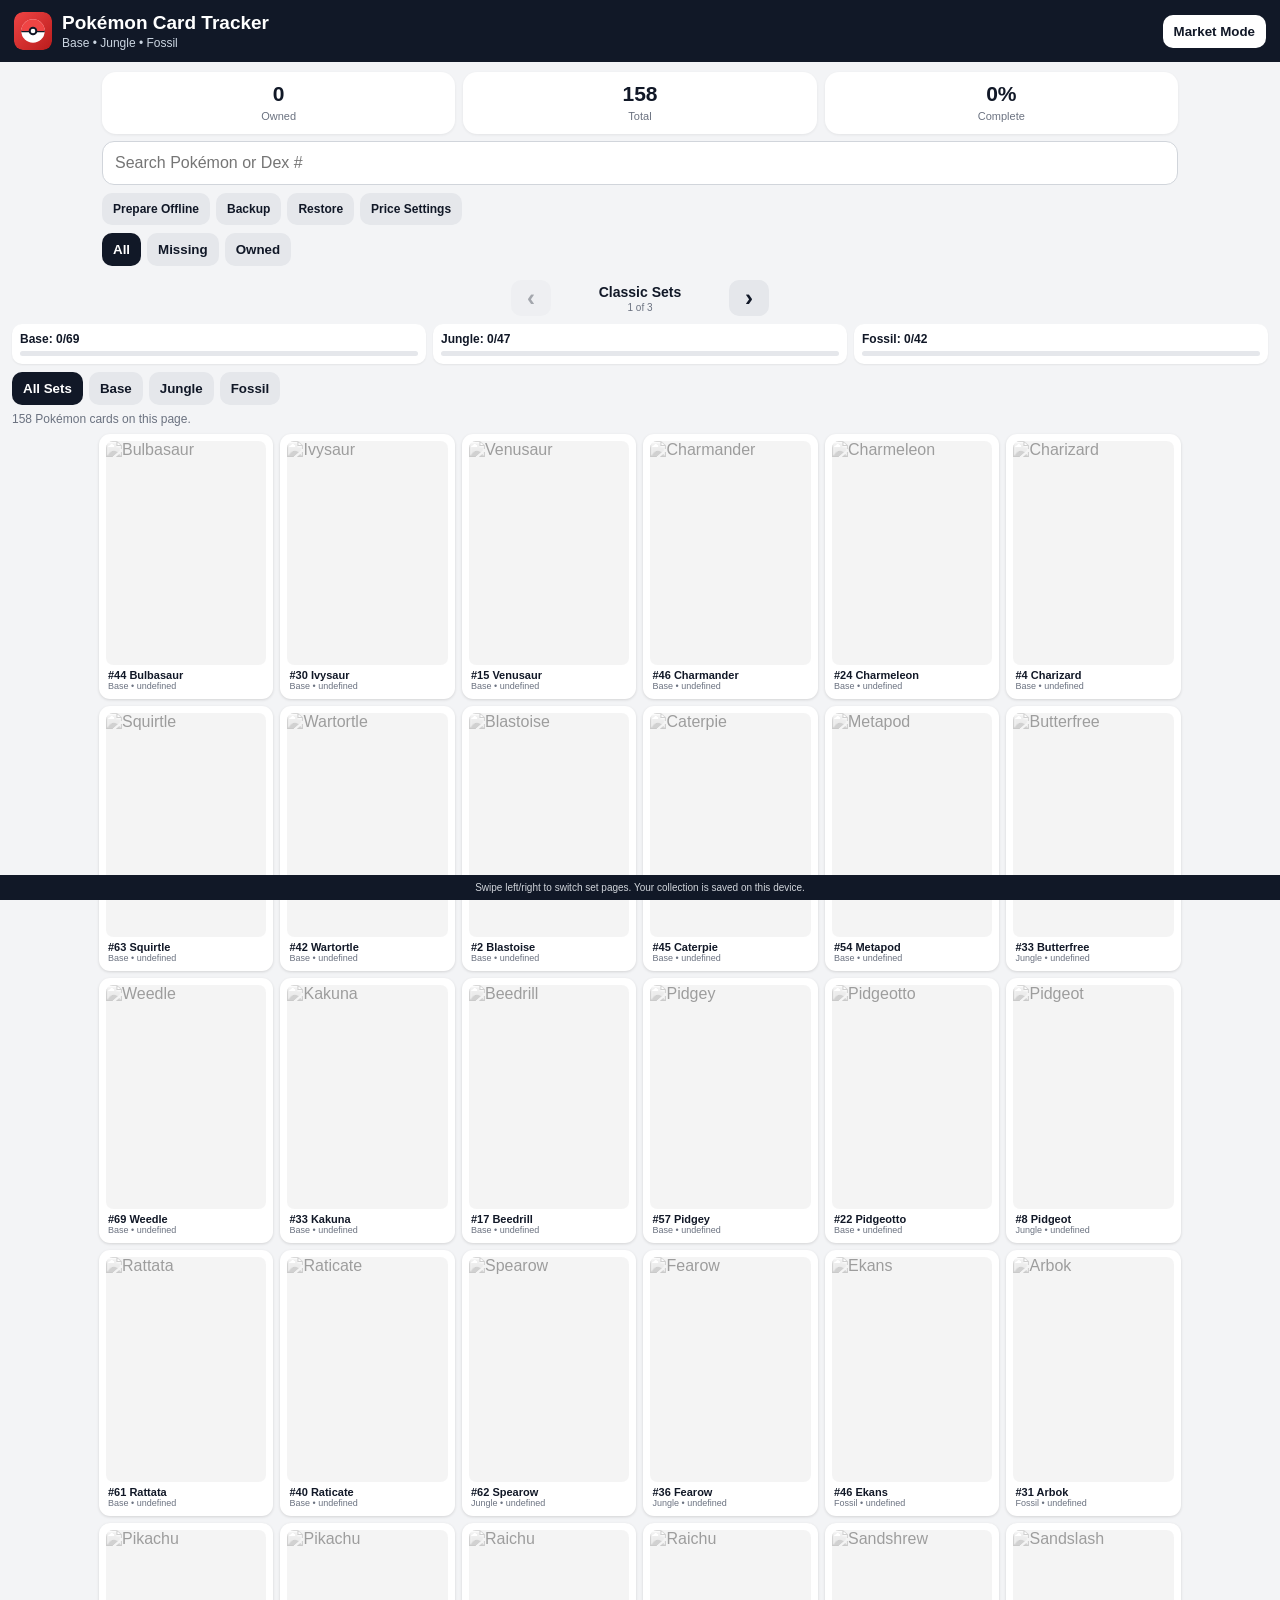
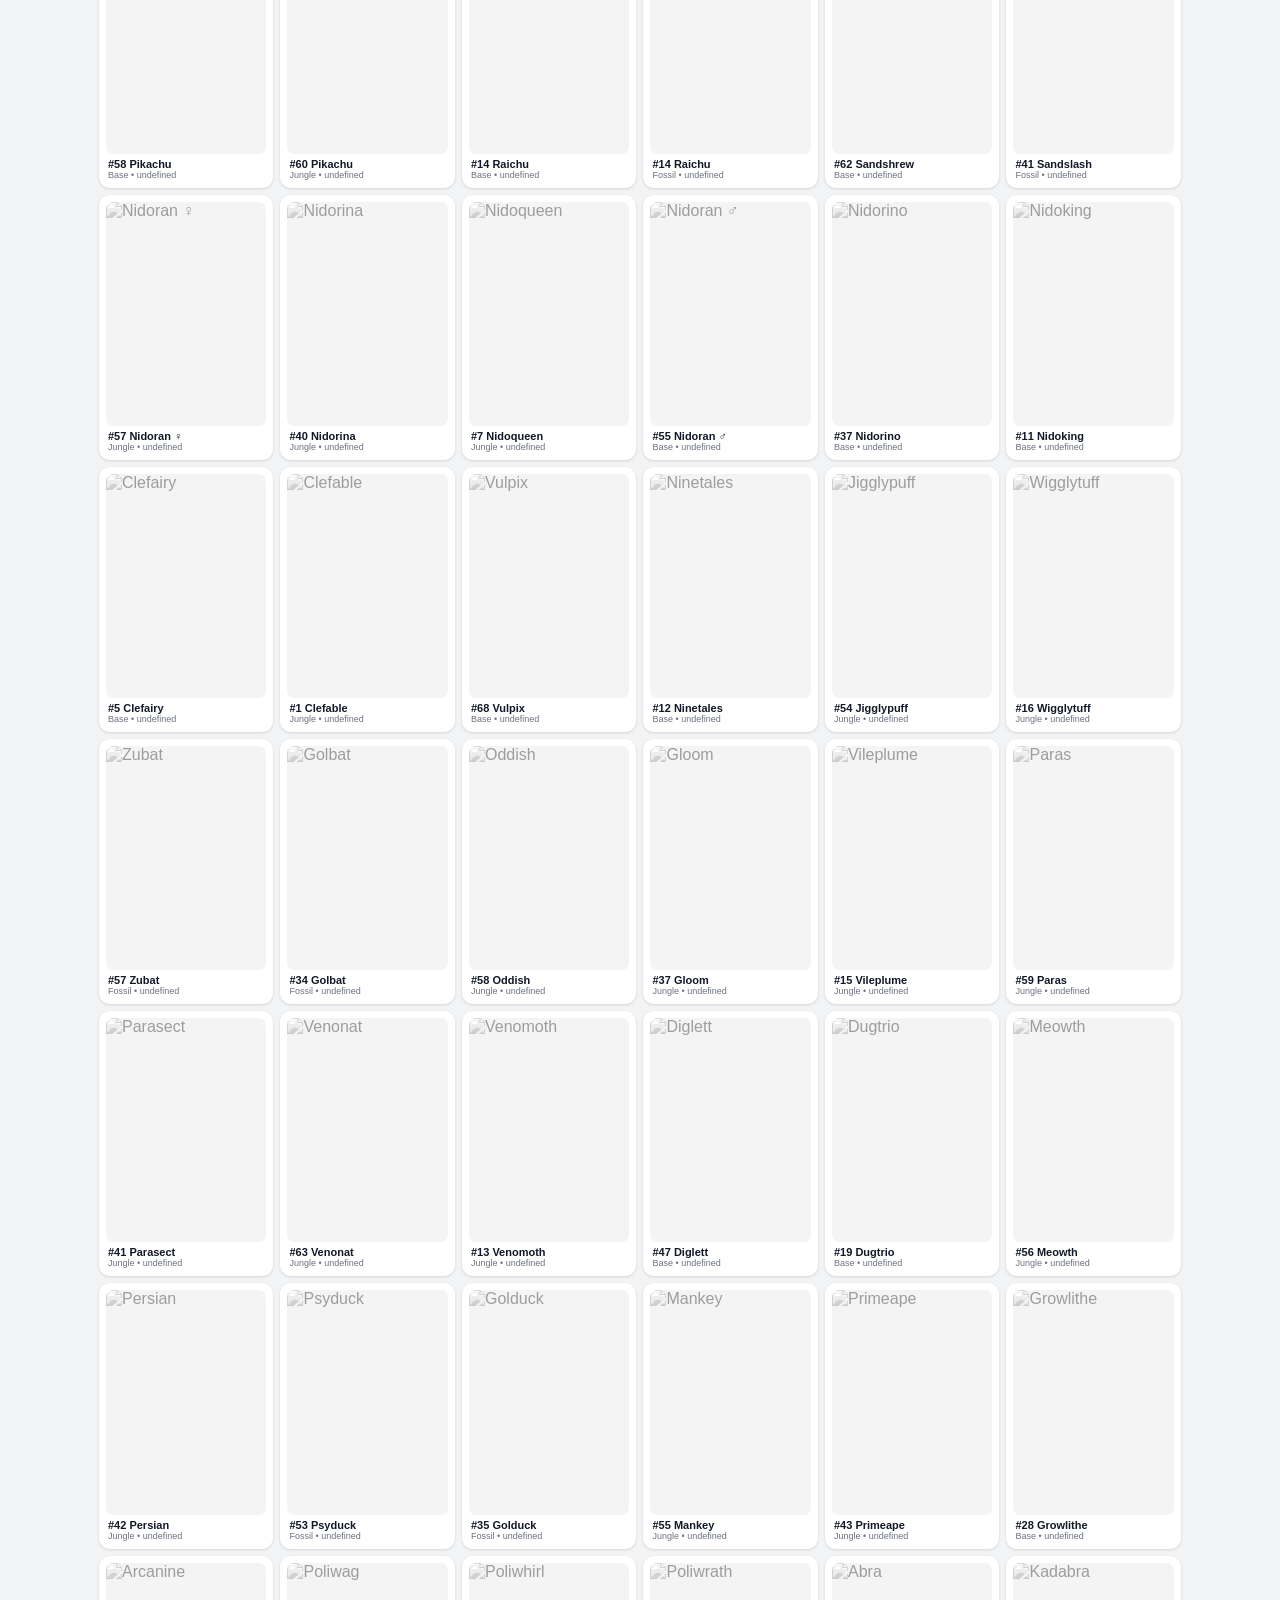
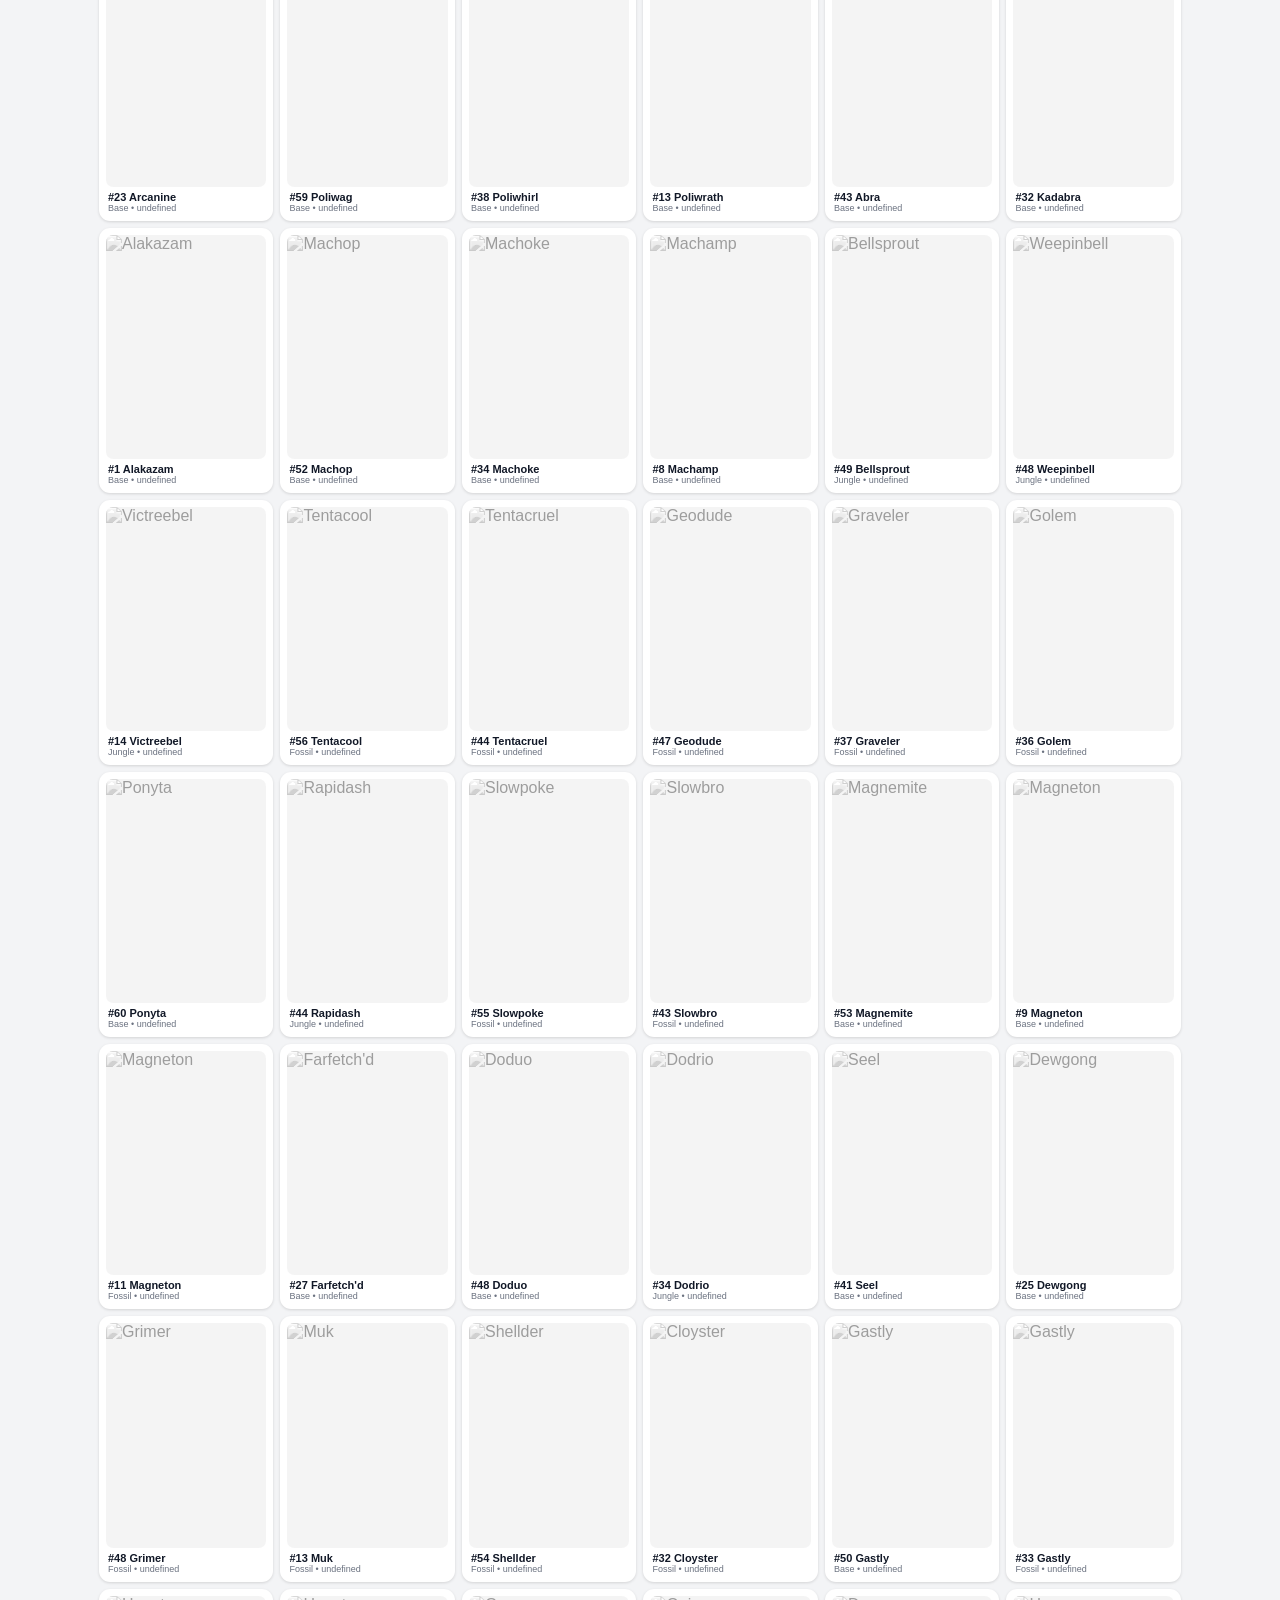
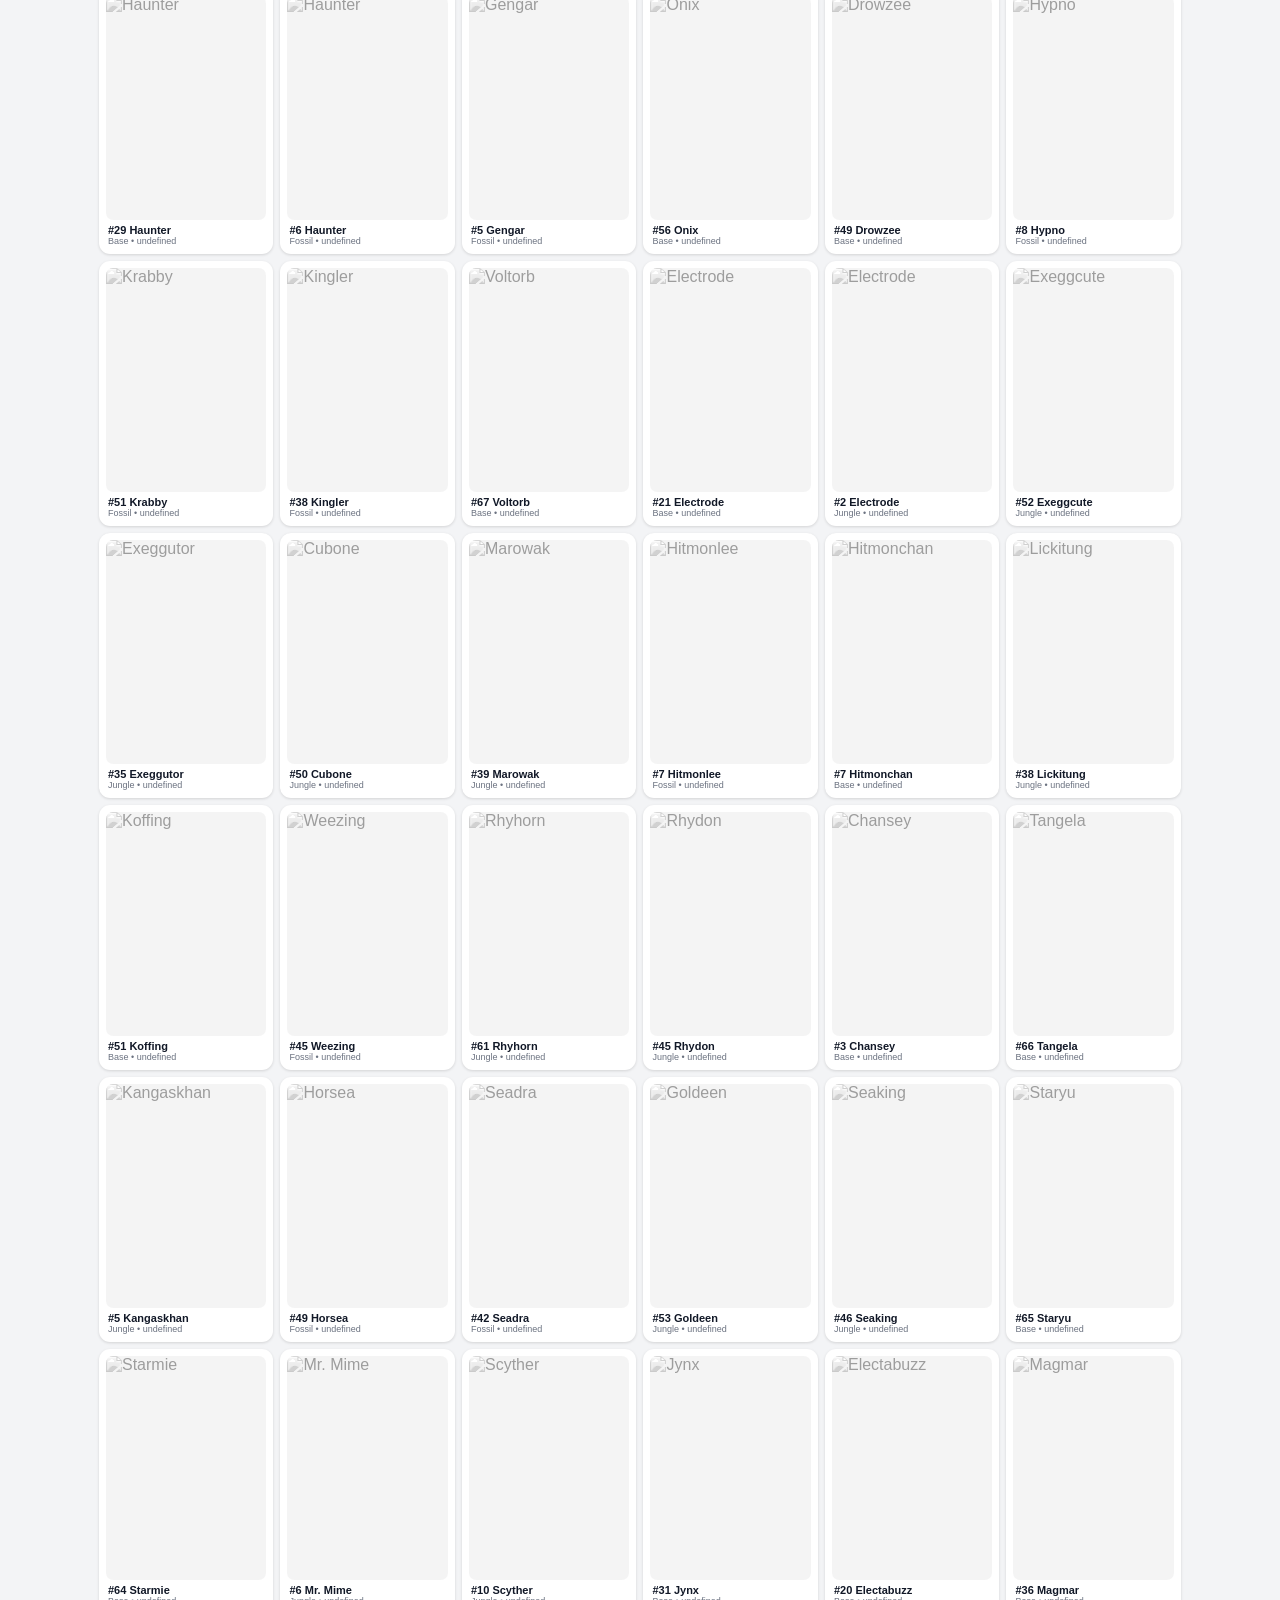
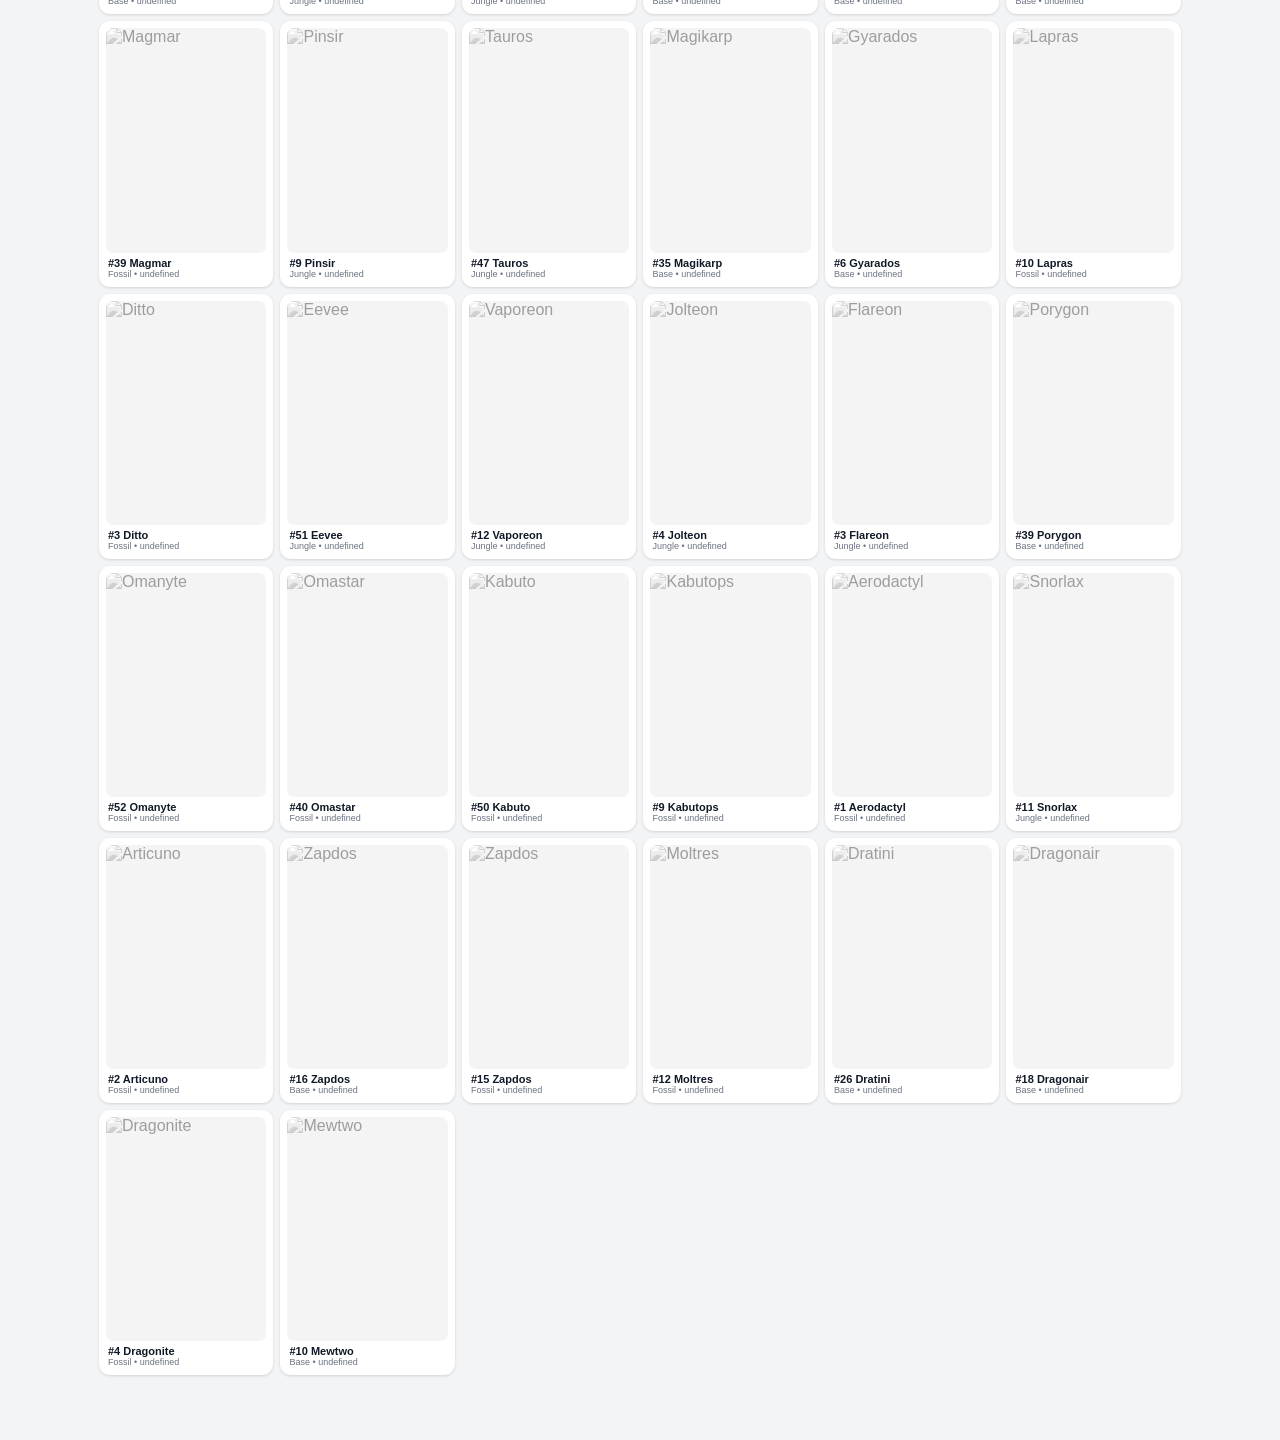
==== index.html @ 1b29c2dc "Update pricing setup UI and app version" ====
<!doctype html><html lang="en"><head><meta charset="utf-8"><meta name="viewport" content="width=device-width,initial-scale=1,viewport-fit=cover"><meta name="theme-color" content="#111827"><meta name="apple-mobile-web-app-capable" content="yes"><meta name="apple-mobile-web-app-status-bar-style" content="black-translucent"><meta name="apple-mobile-web-app-title" content="Pokémon Tracker"><link rel="apple-touch-icon" href="icon.svg"><title>Pokémon Card Tracker</title><link rel="manifest" href="manifest.webmanifest"><link rel="icon" href="icon.svg" type="image/svg+xml"><link rel="stylesheet" href="styles.css"></head><body><header class="topbar"><div class="brand"><img src="icon.svg" alt="" class="app-icon"><div><h1>Pokémon Card Tracker</h1><p id="pageSubtitle">Base • Jungle • Fossil</p></div></div><button id="marketBtn" class="secondary">Market Mode</button></header><main><section class="dashboard"><div class="stat"><strong id="ownedCount">0</strong><span>Owned</span></div><div class="stat"><strong id="totalCount">0</strong><span>Total</span></div><div class="stat"><strong id="percent">0%</strong><span>Complete</span></div></section><section class="controls"><input id="search" type="search" placeholder="Search Pokémon or Dex #" autocomplete="off"><div class="action-row"><button id="offlineBtn" class="secondary">Prepare Offline</button><button id="backupBtn" class="secondary">Backup</button><button id="restoreBtn" class="secondary">Restore</button><button id="priceSettingsBtn" class="secondary">Price Settings</button><input id="restoreInput" type="file" accept="application/json,.json" hidden></div><div class="filters"><button data-filter="all" class="active">All</button><button data-filter="missing">Missing</button><button data-filter="owned">Owned</button></div></section><div class="pager-nav"><button id="prevPage" class="page-arrow" aria-label="Previous page">‹</button><div><strong id="pageTitle">Classic Sets</strong><span id="pageIndicator">1 of 3</span></div><button id="nextPage" class="page-arrow" aria-label="Next page">›</button></div><div id="pagerViewport" class="pager-viewport"><div id="pager" class="pager"><section class="page"><div id="setProgress0" class="set-progress"></div><div id="setTabs0" class="filters set-tabs"></div><div id="status0" class="status">Loading your card catalog…</div><section id="grid0" class="grid"></section></section><section class="page"><div id="setProgress1" class="set-progress"></div><div id="setTabs1" class="filters set-tabs"></div><div id="status1" class="status">Loading your card catalog…</div><section id="grid1" class="grid"></section></section><section class="page"><div id="setProgress2" class="set-progress"></div><div id="setTabs2" class="filters set-tabs"></div><div id="status2" class="status">Loading your card catalog…</div><section id="grid2" class="grid"></section></section></div></div></main>
<div id="cardModal" class="modal" aria-hidden="true">
  <div class="modal-backdrop" data-close-modal></div>
  <section class="modal-panel" role="dialog" aria-modal="true" aria-labelledby="modalTitle">
    <button id="closeModal" class="modal-close" aria-label="Close card details">×</button>
    <div class="modal-card-head">
      <img id="modalImage" src="" alt="">
      <div>
        <div id="modalTitle" class="modal-title"></div>
        <div id="modalMeta" class="modal-meta"></div>
        <button id="modalOwned" class="ownership-btn"></button>
      </div>
    </div>
    <div class="price-box">
      <div class="price-heading"><strong>Market value</strong><span id="priceUpdated"></span></div>
      <div class="price-controls">
        <label>Printing<select id="priceVariant"></select></label>
      </div>
      <div id="priceRows" class="price-rows"><div class="price-loading">Open a card to load current pricing.</div></div>
      <div id="priceSource" class="price-source"></div>
    </div>
    <div class="price-setup" id="priceSetup">
      <strong>Pricing setup</strong>
      <p>Add your free/personal PkmnPrices API key to enable live TCGplayer prices. The key is stored only on this device and is never committed to GitHub.</p>
      <input id="priceApiKey" type="password" placeholder="pk_…" autocomplete="off">
      <button id="savePriceKey" class="secondary">Save Pricing Key</button>
      <a href="https://pkmnprices.com/dashboard" target="_blank" rel="noopener">Get / manage API key</a>
    </div>
  </section>
</div>
<div id="priceSettingsModal" class="modal" aria-hidden="true">
  <div class="modal-backdrop" data-close-price-settings></div>
  <section class="modal-panel settings-panel" role="dialog" aria-modal="true" aria-labelledby="priceSettingsTitle">
    <button id="closePriceSettings" class="modal-close" aria-label="Close pricing settings">×</button>
    <div class="modal-title" id="priceSettingsTitle">Pricing Settings</div>
    <p class="settings-copy">The tracker uses PkmnPrices for TCGplayer market values in USD. Your API key stays in this browser's local storage.</p>
    <input id="settingsApiKey" type="password" placeholder="pk_…" autocomplete="off">
    <button id="saveSettingsKey" class="secondary">Save</button>
    <button id="clearSettingsKey" class="secondary danger">Clear saved key</button>
    <a href="https://pkmnprices.com/dashboard" target="_blank" rel="noopener">Open PkmnPrices dashboard</a>
  </section>
</div>
<footer id="footer">Swipe left/right to switch set pages. Your collection is saved on this device.</footer><script>(async()=>{try{if(!("serviceWorker"in navigator))return;const KEY="pokemonTrackerForceUpdateV19";if(!localStorage.getItem(KEY)){localStorage.setItem(KEY,"1");const regs=await navigator.serviceWorker.getRegistrations();await Promise.all(regs.map(r=>r.unregister()));location.reload();return}await navigator.serviceWorker.register("./sw.js?v=19",{updateViaCache:"none"});await navigator.serviceWorker.ready}catch(e){}})();</script><script src="app.js?v=16"></script></body></html>
---- styles.css ----
*{box-sizing:border-box}html,body{margin:0;min-height:100%;font-family:-apple-system,BlinkMacSystemFont,"Segoe UI",sans-serif;background:#f3f4f6;color:#111827}body{overflow-x:hidden}.topbar{position:sticky;top:0;z-index:20;background:#111827;color:white;padding:calc(12px + env(safe-area-inset-top)) max(14px,env(safe-area-inset-left)) 12px;display:flex;justify-content:space-between;align-items:center;gap:10px}.brand{display:flex;align-items:center;gap:10px;min-width:0}.app-icon{width:38px;height:38px;border-radius:9px}.topbar h1{font-size:19px;margin:0}.topbar p{margin:2px 0 0;color:#cbd5e1;font-size:12px}.secondary,.filters button,.page-arrow{border:0;border-radius:10px;padding:9px 11px;font-weight:700;background:#fff;color:#111827;white-space:nowrap}.secondary:active,.filters button:active,.check:active,.page-arrow:active{transform:scale(.97)}.dashboard{display:grid;grid-template-columns:repeat(3,1fr);gap:8px;padding:10px 12px 7px}.stat{background:white;border-radius:14px;padding:10px;text-align:center;box-shadow:0 1px 3px #0001}.stat strong{display:block;font-size:21px}.stat span{font-size:11px;color:#6b7280}.controls{padding:0 12px 7px}.controls input{width:100%;padding:12px;border:1px solid #d1d5db;border-radius:12px;font-size:16px;margin-bottom:8px}.action-row{display:flex;gap:6px;overflow:auto;margin-bottom:8px}.action-row .secondary{background:#e5e7eb;font-size:12px}.filters{display:flex;gap:6px;overflow:auto;padding-bottom:3px}.filters button{background:#e5e7eb}.filters button.active{background:#111827;color:#fff}.pager-nav{display:flex;align-items:center;justify-content:center;gap:14px;padding:4px 12px 8px}.pager-nav>div{text-align:center;min-width:150px}.pager-nav strong{display:block;font-size:14px}.pager-nav span{display:block;color:#6b7280;font-size:10px;margin-top:2px}.page-arrow{background:#e5e7eb;font-size:24px;line-height:24px;width:40px;height:36px;padding:2px}.pager-viewport{width:100%;overflow:hidden;touch-action:pan-y}.pager{display:flex;width:300%;align-items:flex-start;transition:transform .28s ease}.page{flex:0 0 33.333333%;min-width:33.333333%;overflow:hidden}.set-progress{display:grid;grid-template-columns:repeat(3,1fr);gap:7px;padding:0 12px 8px}.set-box{background:white;border-radius:10px;padding:8px;font-size:11px;box-shadow:0 1px 2px #0001}.set-box strong{display:block;font-size:12px}.bar{height:5px;background:#e5e7eb;border-radius:9px;overflow:hidden;margin-top:5px}.bar i{display:block;height:100%;background:#22c55e}.set-tabs{padding:0 12px 4px}.status{padding:3px 12px 8px;color:#6b7280;font-size:12px}.grid{display:grid;grid-template-columns:repeat(3,minmax(0,1fr));gap:7px;padding:0 9px 65px}.card-section{padding:0 9px 10px}.card-section h2{font-size:15px;margin:6px 3px 8px}.grid-section{display:grid;grid-template-columns:repeat(3,minmax(0,1fr));gap:7px}.card{background:white;border-radius:11px;padding:5px;box-shadow:0 1px 3px #0002;position:relative;border:2px solid transparent;cursor:pointer}.card.missing img{filter:grayscale(1);opacity:.42}.card.owned{border-color:#22c55e}.card img{width:100%;display:block;border-radius:7px;aspect-ratio:.716;object-fit:cover;background:#e5e7eb}.card .info{padding:4px 2px 1px}.name{font-size:11px;font-weight:700;white-space:nowrap;overflow:hidden;text-overflow:ellipsis}.meta{font-size:9px;color:#6b7280}.check{position:absolute;right:6px;top:6px;width:25px;height:25px;border-radius:50%;border:0;background:#fff;box-shadow:0 1px 4px #0004;font-size:15px}.owned .check{background:#22c55e;color:white}.empty{grid-column:1/-1;text-align:center;padding:40px 20px;color:#6b7280}.market .set-progress{display:none}.market .controls{padding-bottom:5px}.market .grid{grid-template-columns:1fr;padding:0 8px 65px;gap:5px}.market .grid-section{grid-template-columns:1fr;gap:5px}.market .card{display:grid;grid-template-columns:56px 1fr auto;align-items:center;gap:9px;padding:5px}.market .card img{width:56px;height:78px;aspect-ratio:auto}.market .card .info{padding:0}.market .name{font-size:14px}.market .meta{font-size:11px}.market .check{position:static;width:40px;height:40px;font-size:21px}.market .card.missing .check{background:#e5e7eb}.market .card.owned .check{background:#22c55e}footer{position:fixed;bottom:0;left:0;right:0;background:#111827;color:#d1d5db;padding:7px 12px;text-align:center;font-size:10px;z-index:19}@media(min-width:700px){.grid{grid-template-columns:repeat(6,minmax(0,1fr));max-width:1100px;margin:auto}.grid-section{grid-template-columns:repeat(6,minmax(0,1fr));max-width:1100px;margin:auto}.controls,.dashboard,.pager-nav{max-width:1100px;margin:auto}.market .grid{grid-template-columns:repeat(2,minmax(0,1fr));max-width:900px}.market .card{grid-template-columns:70px 1fr auto}.market .card img{width:70px;height:98px}}
.modal{display:none;position:fixed;inset:0;z-index:100}.modal.open{display:block}.modal-backdrop{position:absolute;inset:0;background:#0009;backdrop-filter:blur(2px)}.modal-panel{position:absolute;left:50%;top:50%;transform:translate(-50%,-50%);width:min(92vw,520px);max-height:88vh;overflow:auto;background:#fff;border-radius:18px;padding:18px;box-shadow:0 20px 60px #0006}.modal-close{position:absolute;right:10px;top:8px;border:0;background:#e5e7eb;border-radius:50%;width:34px;height:34px;font-size:25px;line-height:30px;z-index:2}.modal-card-head{display:grid;grid-template-columns:115px 1fr;gap:16px;align-items:center;padding-right:35px}.modal-card-head img{width:115px;aspect-ratio:.716;object-fit:cover;border-radius:10px;background:#e5e7eb}.modal-title{font-size:20px;font-weight:800;line-height:1.2}.modal-meta{font-size:12px;color:#6b7280;margin:5px 0 12px}.ownership-btn{border:0;border-radius:10px;padding:10px 13px;font-weight:800;background:#111827;color:#fff}.ownership-btn.owned{background:#22c55e}.price-box{margin-top:16px;background:#f3f4f6;border-radius:14px;padding:13px}.price-heading{display:flex;justify-content:space-between;align-items:center;gap:8px}.price-heading strong{font-size:16px}.price-heading span{font-size:10px;color:#6b7280}.price-controls{margin:10px 0}.price-controls label{font-size:11px;color:#6b7280;font-weight:700}.price-controls select,.price-setup input,.settings-panel input{width:100%;margin-top:4px;padding:10px;border:1px solid #d1d5db;border-radius:9px;background:#fff;font-size:14px}.price-rows{display:grid;gap:5px}.price-row{display:grid;grid-template-columns:1fr auto;gap:10px;align-items:center;background:#fff;border-radius:9px;padding:9px 10px}.price-condition{font-size:12px;font-weight:700}.price-value{font-size:14px;font-weight:800}.price-missing{font-size:12px;color:#9ca3af}.price-loading{font-size:12px;color:#6b7280;padding:12px 2px}.price-source{font-size:10px;color:#6b7280;margin-top:9px}.price-setup{margin-top:12px;padding:12px;background:#fff7ed;border:1px solid #fed7aa;border-radius:12px}.price-setup p,.settings-copy{font-size:12px;color:#6b7280;line-height:1.4}.price-setup button{margin-top:7px}.price-setup a,.settings-panel a{display:block;margin-top:9px;font-size:12px}.settings-panel{display:flex;flex-direction:column;gap:8px}.settings-panel .modal-title{margin-right:35px}.danger{background:#fee2e2}.market .card{cursor:pointer}.market .check{pointer-events:none}
@media(max-width:380px){.modal-card-head{grid-template-columns:92px 1fr}.modal-card-head img{width:92px}}
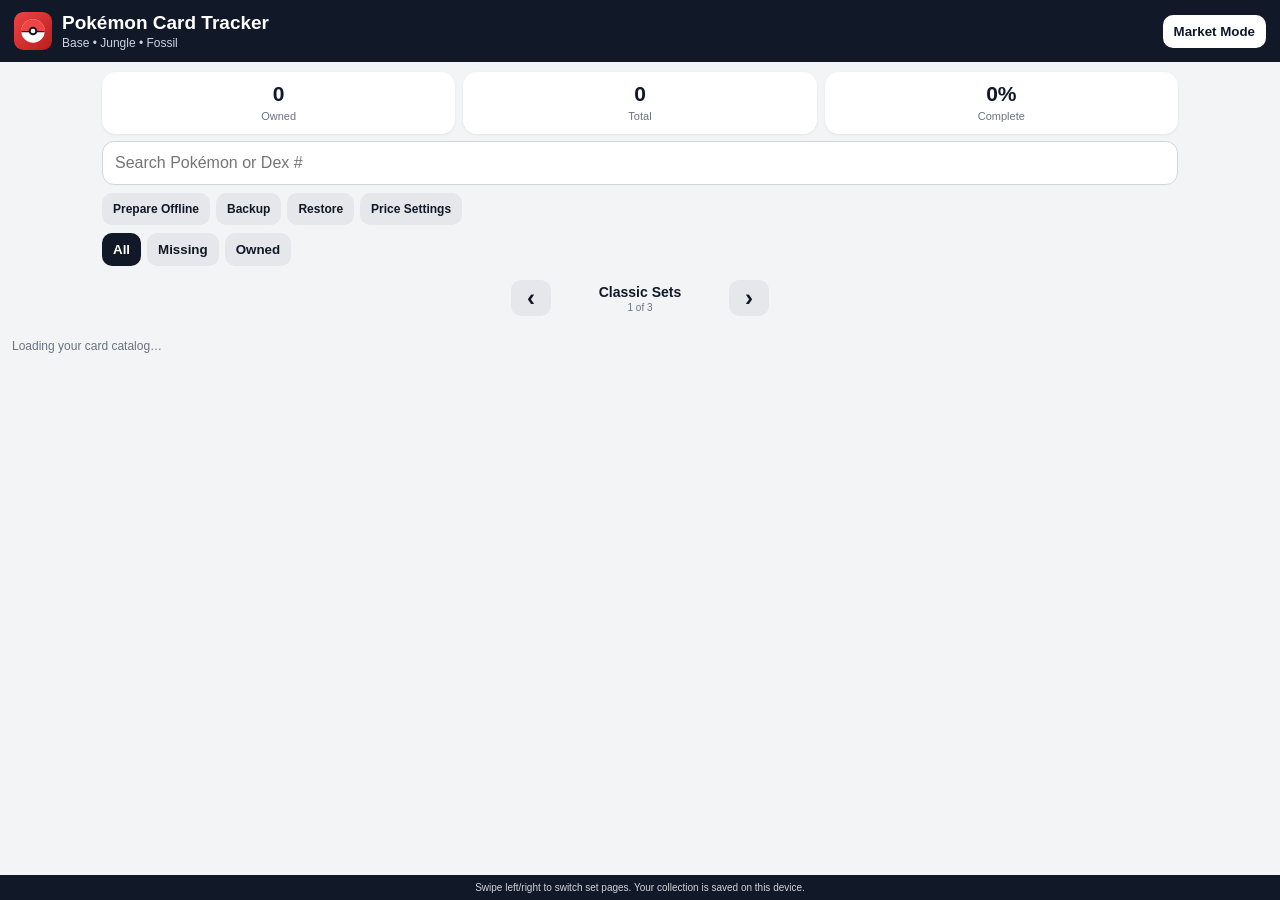
==== commit b41ff748: "Update pricing settings for secure proxy" ====
--- a/index.html
+++ b/index.html
@@ -21,10 +21,11 @@
     </div>
     <div class="price-setup" id="priceSetup">
       <strong>Pricing setup</strong>
-      <p>Add your free/personal PkmnPrices API key to enable live TCGplayer prices. The key is stored only on this device and is never committed to GitHub.</p>
-      <input id="priceApiKey" type="password" placeholder="pk_…" autocomplete="off">
-      <button id="savePriceKey" class="secondary">Save Pricing Key</button>
-      <a href="https://pkmnprices.com/dashboard" target="_blank" rel="noopener">Get / manage API key</a>
+      <p id="priceKeyStatus">No pricing key is saved yet.</p>
+      <p>Live prices are provided through your private Cloudflare pricing proxy. Your PkmnPrices API key stays on the proxy and is never stored in this app.</p>
+      <input id="priceProxyUrl" type="url" placeholder="https://your-worker.your-subdomain.workers.dev" autocomplete="off" inputmode="url">
+      <button id="savePriceKey" class="secondary">Save Pricing Proxy</button>
+      <a href="https://pkmnprices.com/dashboard" target="_blank" rel="noopener">PkmnPrices dashboard</a>
     </div>
   </section>
 </div>
@@ -33,11 +34,11 @@
   <section class="modal-panel settings-panel" role="dialog" aria-modal="true" aria-labelledby="priceSettingsTitle">
     <button id="closePriceSettings" class="modal-close" aria-label="Close pricing settings">×</button>
     <div class="modal-title" id="priceSettingsTitle">Pricing Settings</div>
-    <p class="settings-copy">The tracker uses PkmnPrices for TCGplayer market values in USD. Your API key stays in this browser's local storage.</p>
-    <input id="settingsApiKey" type="password" placeholder="pk_…" autocomplete="off">
-    <button id="saveSettingsKey" class="secondary">Save</button>
-    <button id="clearSettingsKey" class="secondary danger">Clear saved key</button>
+    <p class="settings-copy">The tracker uses PkmnPrices for TCGplayer market values in USD. Your PkmnPrices API key is stored as a secret on your Cloudflare pricing proxy, not in this browser.</p>
+    <input id="settingsProxyUrl" type="url" placeholder="https://your-worker.your-subdomain.workers.dev" autocomplete="off" inputmode="url">
+    <button id="saveSettingsKey" class="secondary">Save Proxy</button>
+    <button id="clearSettingsKey" class="secondary danger">Clear saved proxy</button>
     <a href="https://pkmnprices.com/dashboard" target="_blank" rel="noopener">Open PkmnPrices dashboard</a>
   </section>
 </div>
-<footer id="footer">Swipe left/right to switch set pages. Your collection is saved on this device.</footer><script>(async()=>{try{if(!("serviceWorker"in navigator))return;const KEY="pokemonTrackerForceUpdateV19";if(!localStorage.getItem(KEY)){localStorage.setItem(KEY,"1");const regs=await navigator.serviceWorker.getRegistrations();await Promise.all(regs.map(r=>r.unregister()));location.reload();return}await navigator.serviceWorker.register("./sw.js?v=19",{updateViaCache:"none"});await navigator.serviceWorker.ready}catch(e){}})();</script><script src="app.js?v=16"></script></body></html>+<footer id="footer">Swipe left/right to switch set pages. Your collection is saved on this device.</footer><script>(async()=>{try{if(!("serviceWorker"in navigator))return;const KEY="pokemonTrackerForceUpdateV19";if(!localStorage.getItem(KEY)){localStorage.setItem(KEY,"1");const regs=await navigator.serviceWorker.getRegistrations();await Promise.all(regs.map(r=>r.unregister()));location.reload();return}await navigator.serviceWorker.register("./sw.js?v=21",{updateViaCache:"none"});await navigator.serviceWorker.ready}catch(e){}})();</script><script src="app.js?v=18"></script></body></html>
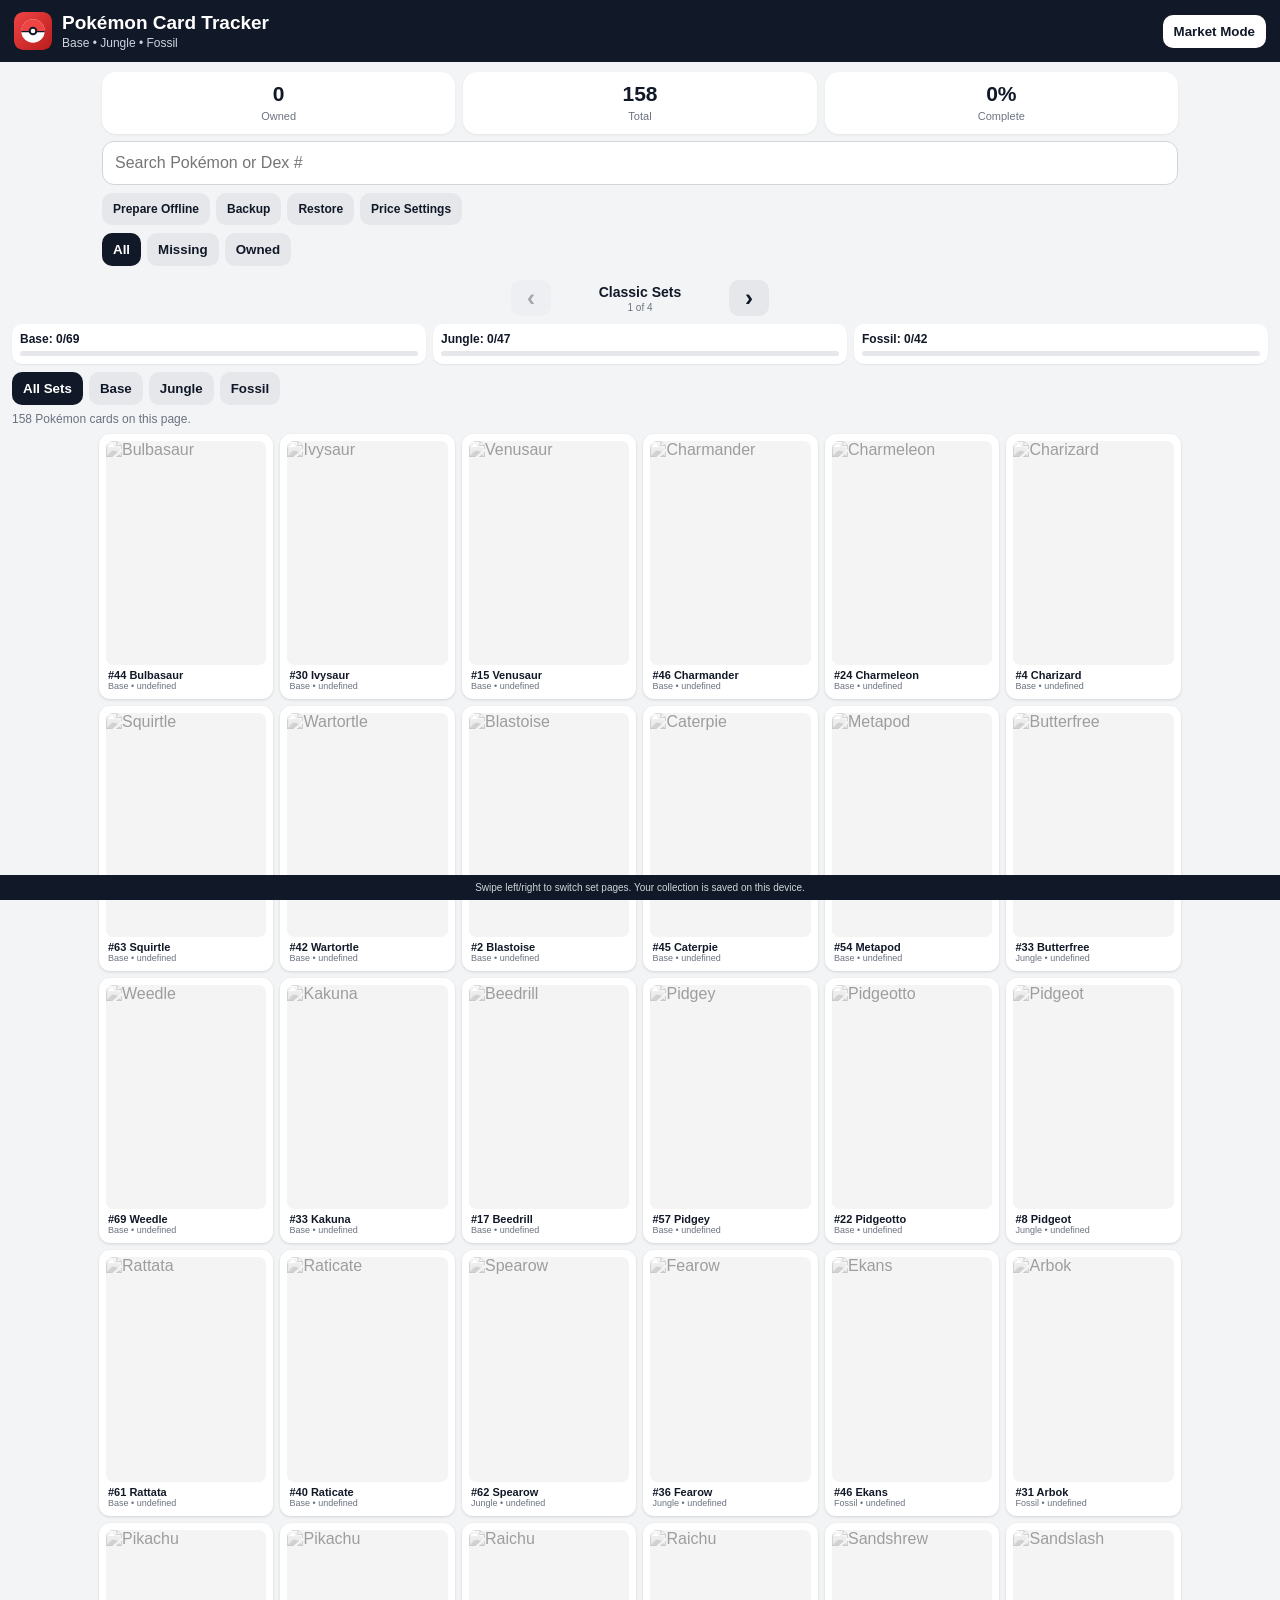
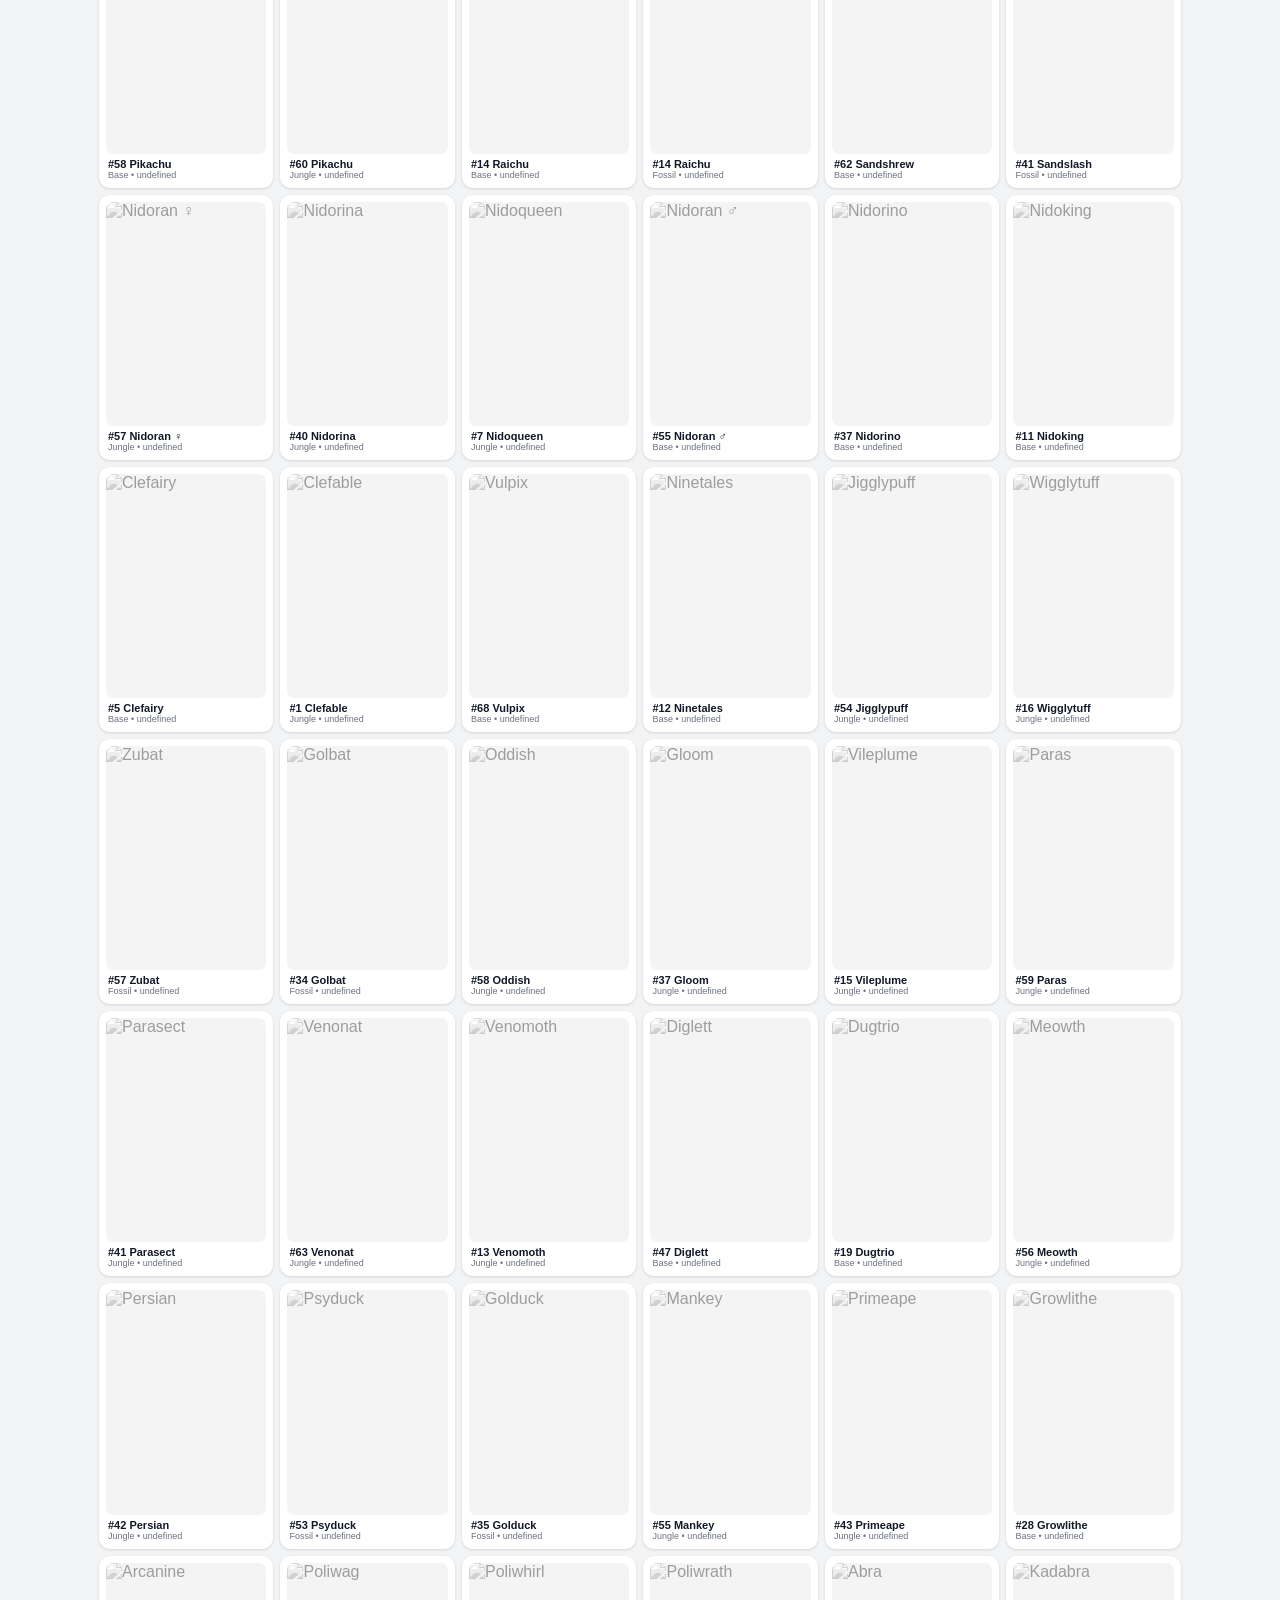
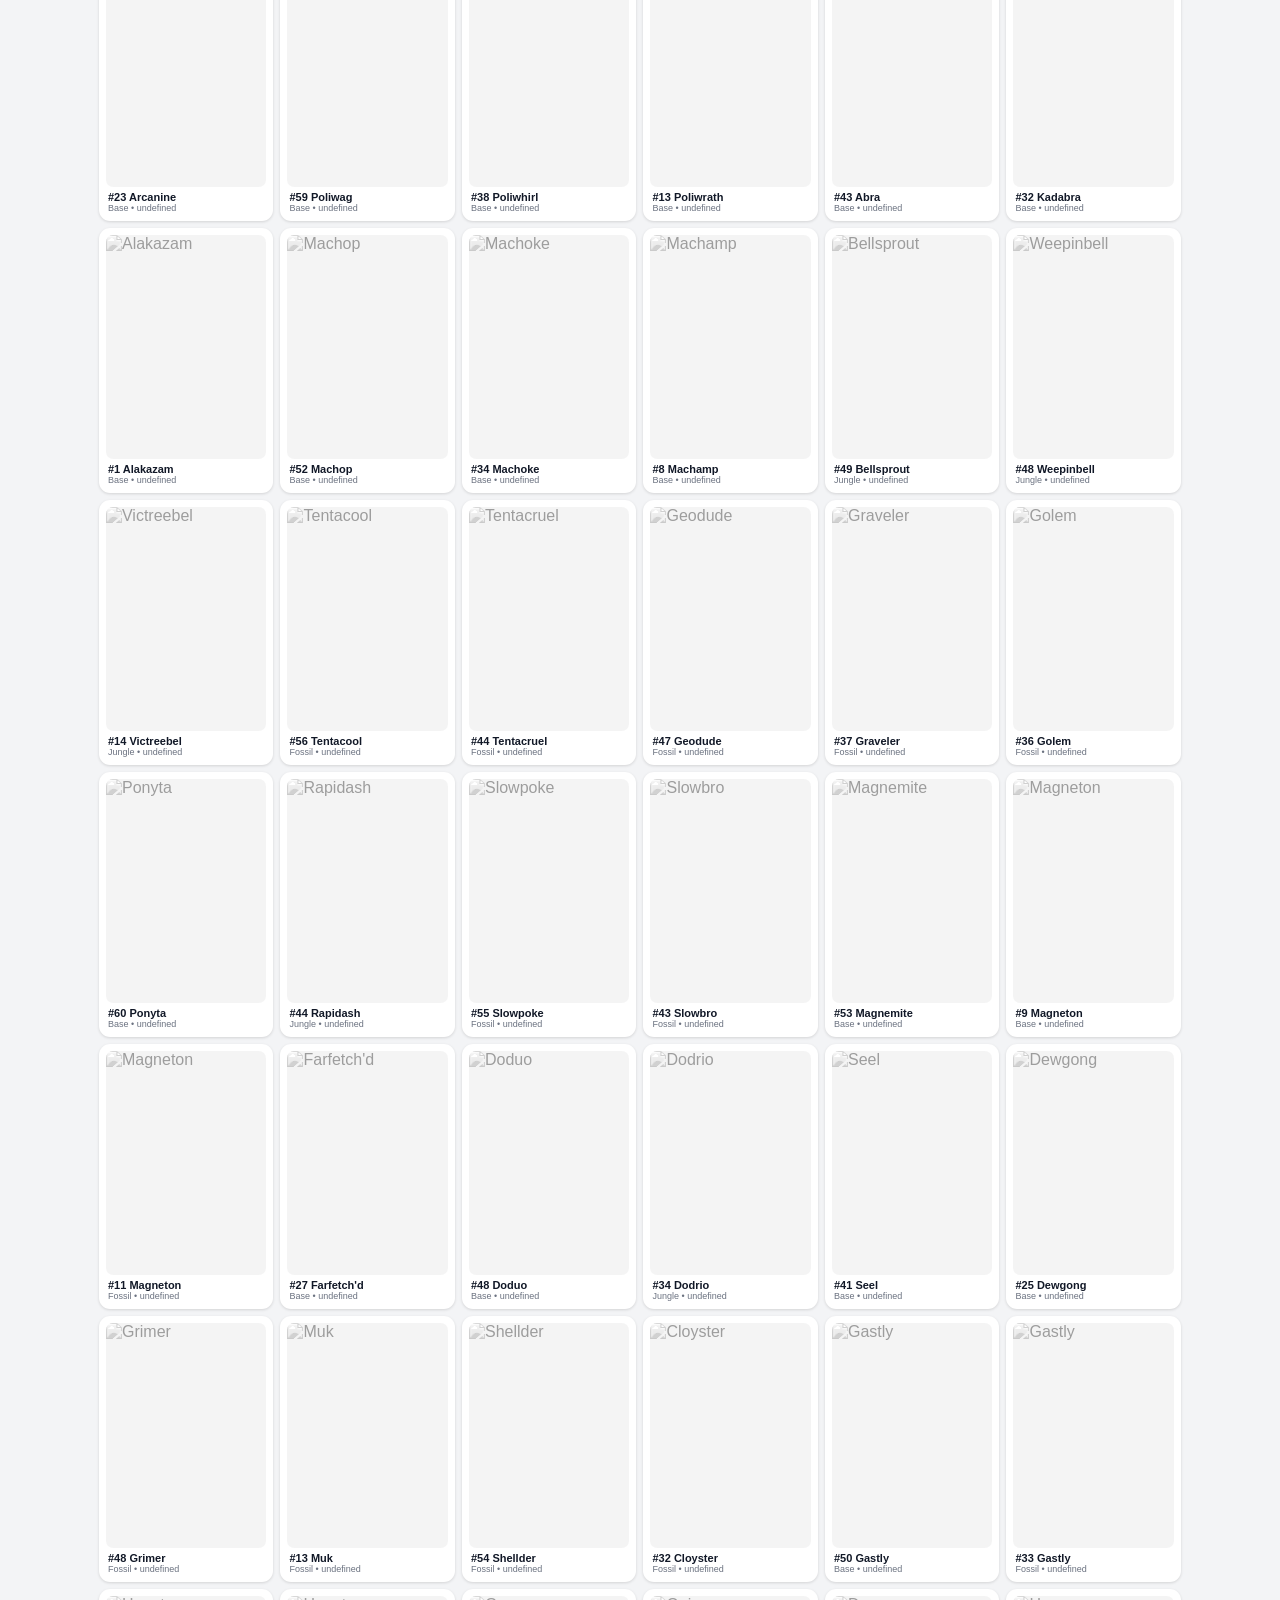
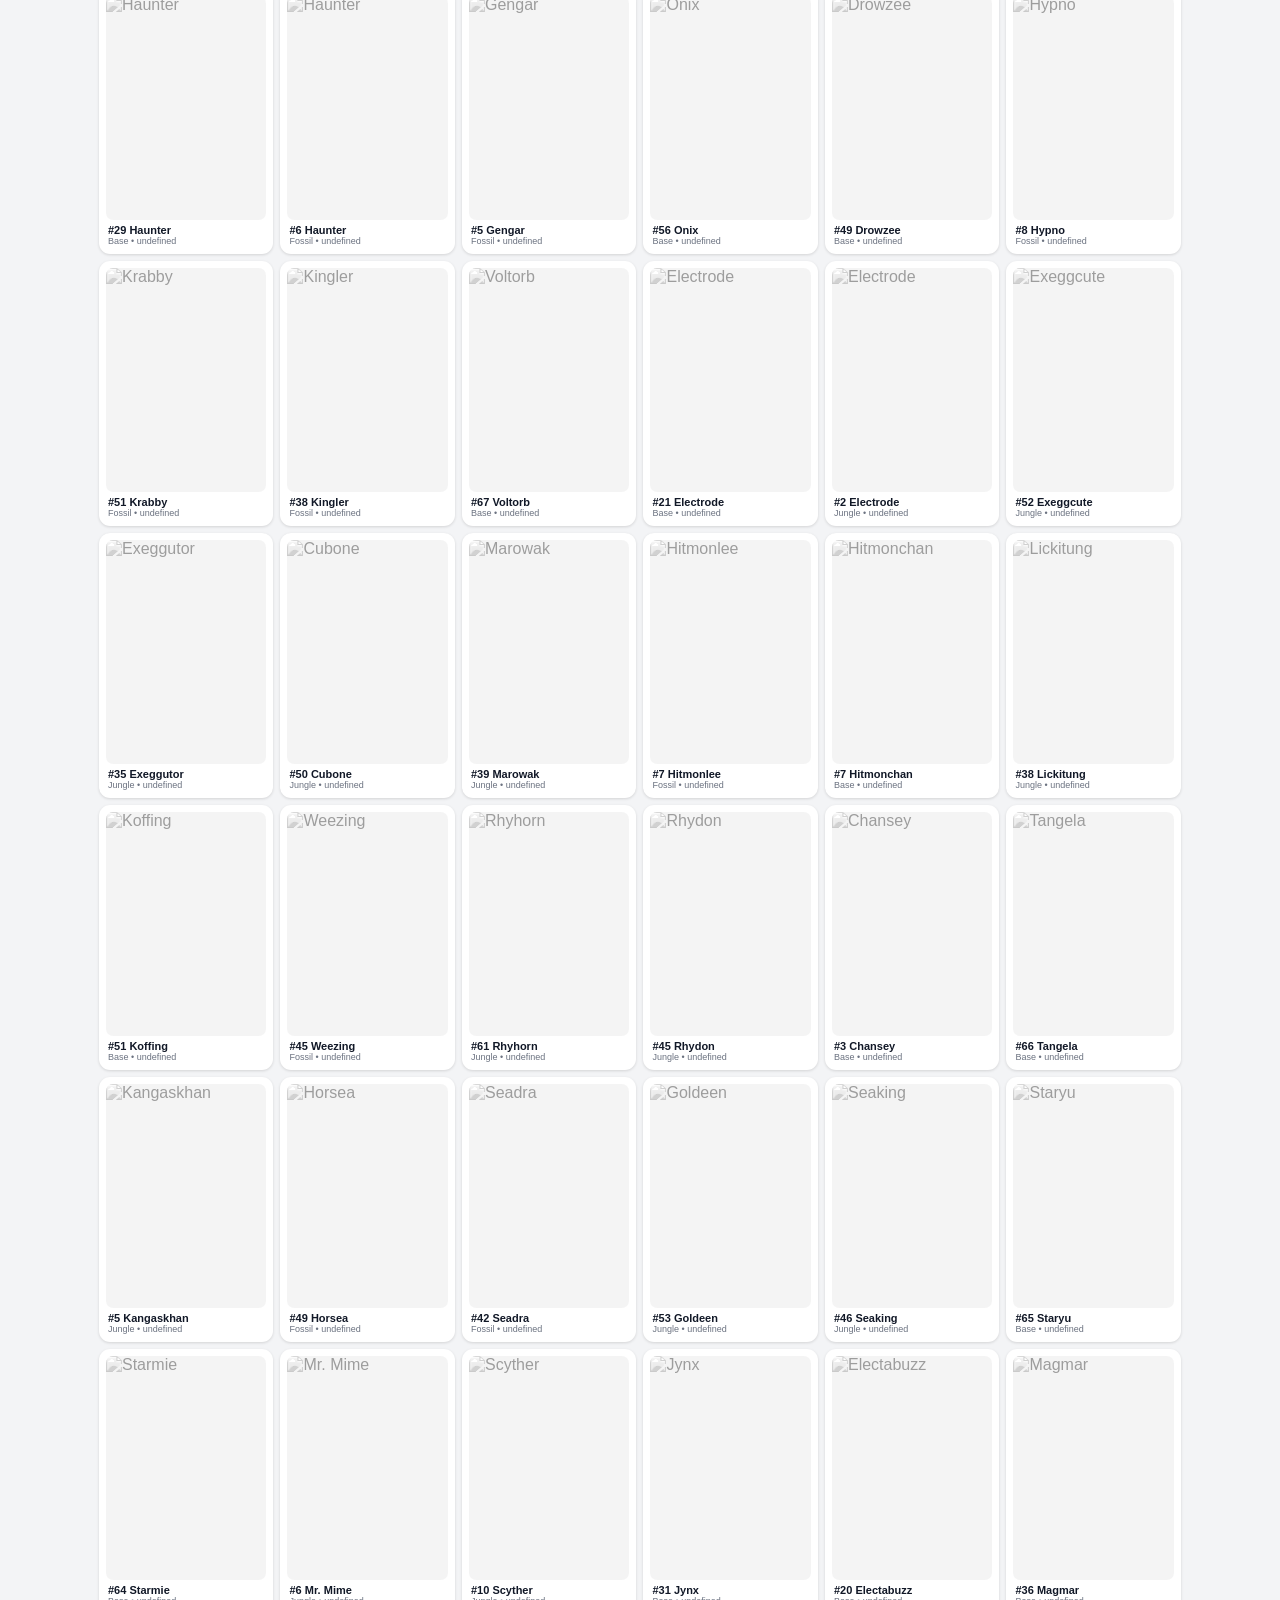
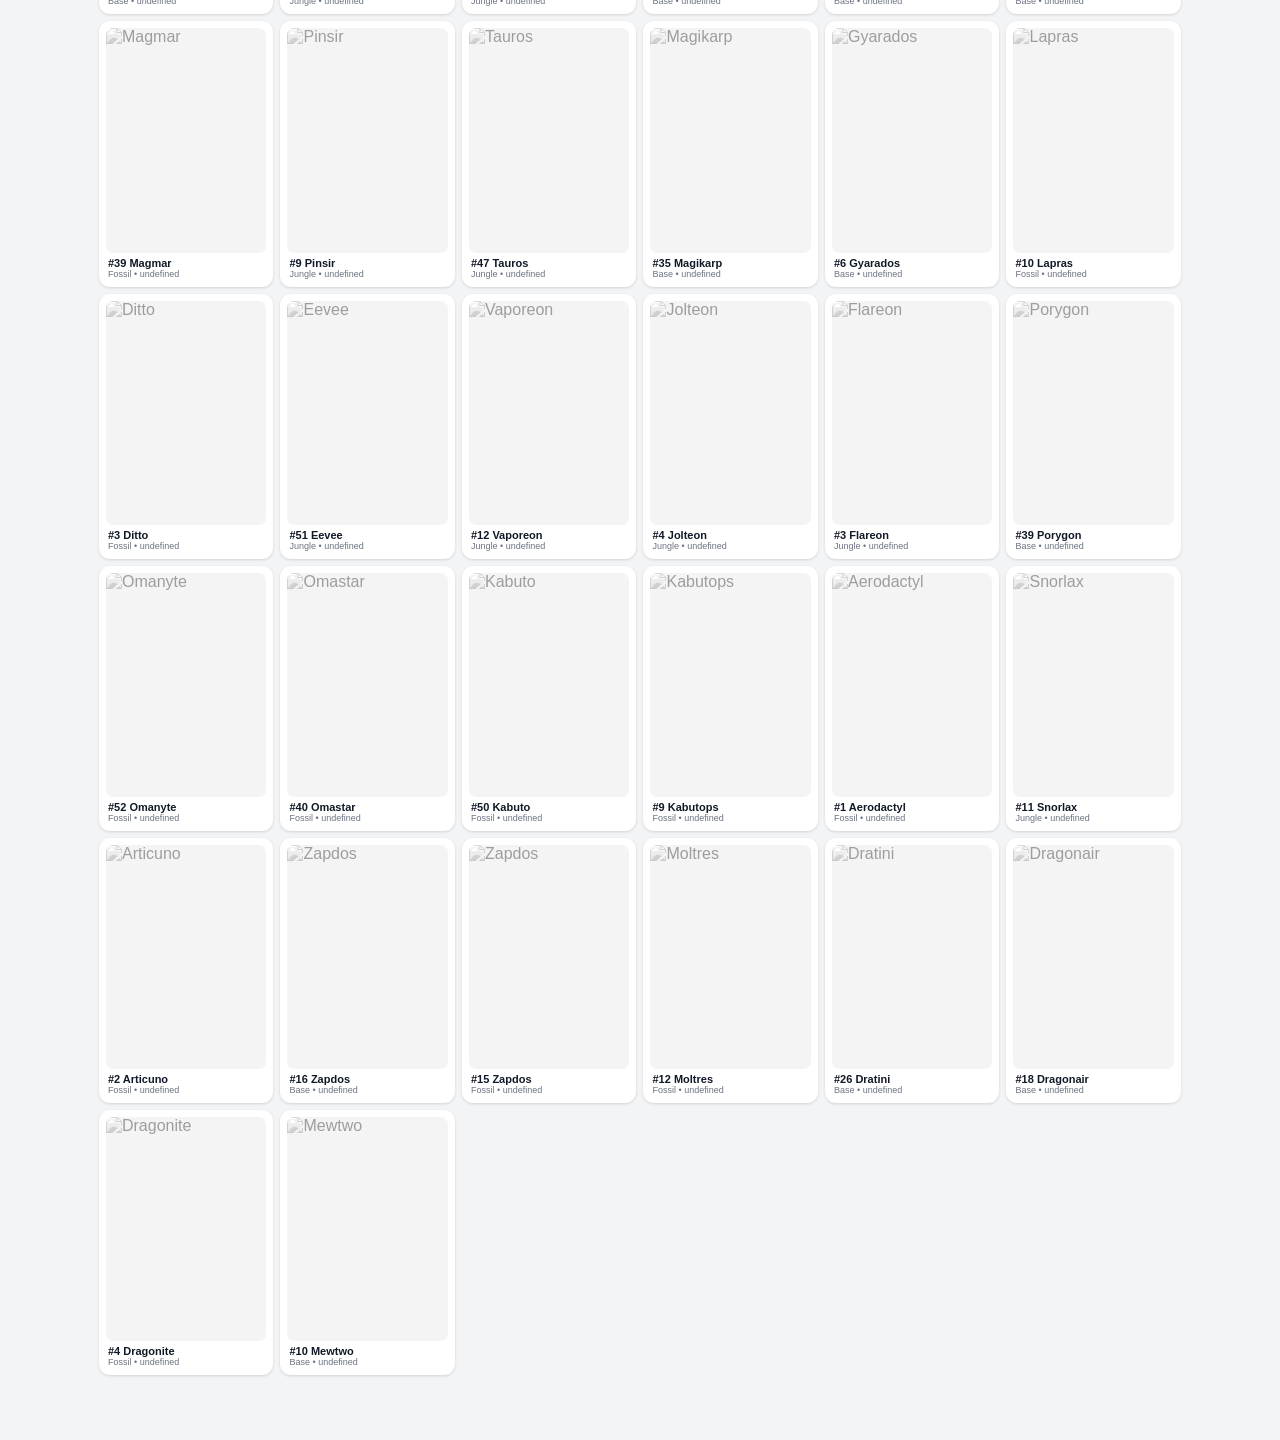
==== commit e28794fc: "Split Gym and Team Rocket tracker tabs" ====
--- a/index.html
+++ b/index.html
@@ -1,4 +1,4 @@
-<!doctype html><html lang="en"><head><meta charset="utf-8"><meta name="viewport" content="width=device-width,initial-scale=1,viewport-fit=cover"><meta name="theme-color" content="#111827"><meta name="apple-mobile-web-app-capable" content="yes"><meta name="apple-mobile-web-app-status-bar-style" content="black-translucent"><meta name="apple-mobile-web-app-title" content="Pokémon Tracker"><link rel="apple-touch-icon" href="icon.svg"><title>Pokémon Card Tracker</title><link rel="manifest" href="manifest.webmanifest"><link rel="icon" href="icon.svg" type="image/svg+xml"><link rel="stylesheet" href="styles.css"></head><body><header class="topbar"><div class="brand"><img src="icon.svg" alt="" class="app-icon"><div><h1>Pokémon Card Tracker</h1><p id="pageSubtitle">Base • Jungle • Fossil</p></div></div><button id="marketBtn" class="secondary">Market Mode</button></header><main><section class="dashboard"><div class="stat"><strong id="ownedCount">0</strong><span>Owned</span></div><div class="stat"><strong id="totalCount">0</strong><span>Total</span></div><div class="stat"><strong id="percent">0%</strong><span>Complete</span></div></section><section class="controls"><input id="search" type="search" placeholder="Search Pokémon or Dex #" autocomplete="off"><div class="action-row"><button id="offlineBtn" class="secondary">Prepare Offline</button><button id="backupBtn" class="secondary">Backup</button><button id="restoreBtn" class="secondary">Restore</button><button id="priceSettingsBtn" class="secondary">Price Settings</button><input id="restoreInput" type="file" accept="application/json,.json" hidden></div><div class="filters"><button data-filter="all" class="active">All</button><button data-filter="missing">Missing</button><button data-filter="owned">Owned</button></div></section><div class="pager-nav"><button id="prevPage" class="page-arrow" aria-label="Previous page">‹</button><div><strong id="pageTitle">Classic Sets</strong><span id="pageIndicator">1 of 3</span></div><button id="nextPage" class="page-arrow" aria-label="Next page">›</button></div><div id="pagerViewport" class="pager-viewport"><div id="pager" class="pager"><section class="page"><div id="setProgress0" class="set-progress"></div><div id="setTabs0" class="filters set-tabs"></div><div id="status0" class="status">Loading your card catalog…</div><section id="grid0" class="grid"></section></section><section class="page"><div id="setProgress1" class="set-progress"></div><div id="setTabs1" class="filters set-tabs"></div><div id="status1" class="status">Loading your card catalog…</div><section id="grid1" class="grid"></section></section><section class="page"><div id="setProgress2" class="set-progress"></div><div id="setTabs2" class="filters set-tabs"></div><div id="status2" class="status">Loading your card catalog…</div><section id="grid2" class="grid"></section></section></div></div></main>
+<!doctype html><html lang="en"><head><meta charset="utf-8"><meta name="viewport" content="width=device-width,initial-scale=1,viewport-fit=cover"><meta name="theme-color" content="#111827"><meta name="apple-mobile-web-app-capable" content="yes"><meta name="apple-mobile-web-app-status-bar-style" content="black-translucent"><meta name="apple-mobile-web-app-title" content="Pokémon Tracker"><link rel="apple-touch-icon" href="icon.svg"><title>Pokémon Card Tracker</title><link rel="manifest" href="manifest.webmanifest"><link rel="icon" href="icon.svg" type="image/svg+xml"><link rel="stylesheet" href="styles.css"></head><body><header class="topbar"><div class="brand"><img src="icon.svg" alt="" class="app-icon"><div><h1>Pokémon Card Tracker</h1><p id="pageSubtitle">Base • Jungle • Fossil</p></div></div><button id="marketBtn" class="secondary">Market Mode</button></header><main><section class="dashboard"><div class="stat"><strong id="ownedCount">0</strong><span>Owned</span></div><div class="stat"><strong id="totalCount">0</strong><span>Total</span></div><div class="stat"><strong id="percent">0%</strong><span>Complete</span></div></section><section class="controls"><input id="search" type="search" placeholder="Search Pokémon or Dex #" autocomplete="off"><div class="action-row"><button id="offlineBtn" class="secondary">Prepare Offline</button><button id="backupBtn" class="secondary">Backup</button><button id="restoreBtn" class="secondary">Restore</button><button id="priceSettingsBtn" class="secondary">Price Settings</button><input id="restoreInput" type="file" accept="application/json,.json" hidden></div><div class="filters"><button data-filter="all" class="active">All</button><button data-filter="missing">Missing</button><button data-filter="owned">Owned</button></div></section><div class="pager-nav"><button id="prevPage" class="page-arrow" aria-label="Previous page">‹</button><div><strong id="pageTitle">Classic Sets</strong><span id="pageIndicator">1 of 4</span></div><button id="nextPage" class="page-arrow" aria-label="Next page">›</button></div><div id="pagerViewport" class="pager-viewport"><div id="pager" class="pager"><section class="page"><div id="setProgress0" class="set-progress"></div><div id="setTabs0" class="filters set-tabs"></div><div id="status0" class="status">Loading your card catalog…</div><section id="grid0" class="grid"></section></section><section class="page"><div id="setProgress1" class="set-progress"></div><div id="setTabs1" class="filters set-tabs"></div><div id="status1" class="status">Loading your card catalog…</div><section id="grid1" class="grid"></section></section><section class="page"><div id="setProgress2" class="set-progress"></div><div id="setTabs2" class="filters set-tabs"></div><div id="status2" class="status">Loading your card catalog…</div><section id="grid2" class="grid"></section></section><section class="page"><div id="setProgress3" class="set-progress"></div><div id="setTabs3" class="filters set-tabs"></div><div id="status3" class="status">Loading your card catalog…</div><section id="grid3" class="grid"></section></section></div></div></main>
 <div id="cardModal" class="modal" aria-hidden="true">
   <div class="modal-backdrop" data-close-modal></div>
   <section class="modal-panel" role="dialog" aria-modal="true" aria-labelledby="modalTitle">
@@ -41,4 +41,4 @@
     <a href="https://pkmnprices.com/dashboard" target="_blank" rel="noopener">Open PkmnPrices dashboard</a>
   </section>
 </div>
-<footer id="footer">Swipe left/right to switch set pages. Your collection is saved on this device.</footer><script>(async()=>{try{if(!("serviceWorker"in navigator))return;const KEY="pokemonTrackerForceUpdateV19";if(!localStorage.getItem(KEY)){localStorage.setItem(KEY,"1");const regs=await navigator.serviceWorker.getRegistrations();await Promise.all(regs.map(r=>r.unregister()));location.reload();return}await navigator.serviceWorker.register("./sw.js?v=21",{updateViaCache:"none"});await navigator.serviceWorker.ready}catch(e){}})();</script><script src="app.js?v=18"></script></body></html>+<footer id="footer">Swipe left/right to switch set pages. Your collection is saved on this device.</footer><script>(async()=>{try{if(!("serviceWorker"in navigator))return;const KEY="pokemonTrackerForceUpdateV20";if(!localStorage.getItem(KEY)){localStorage.setItem(KEY,"1");const regs=await navigator.serviceWorker.getRegistrations();await Promise.all(regs.map(r=>r.unregister()));location.reload();return}await navigator.serviceWorker.register("./sw.js?v=22",{updateViaCache:"none"});await navigator.serviceWorker.ready}catch(e){}})();</script><script src="app.js?v=19"></script></body></html>
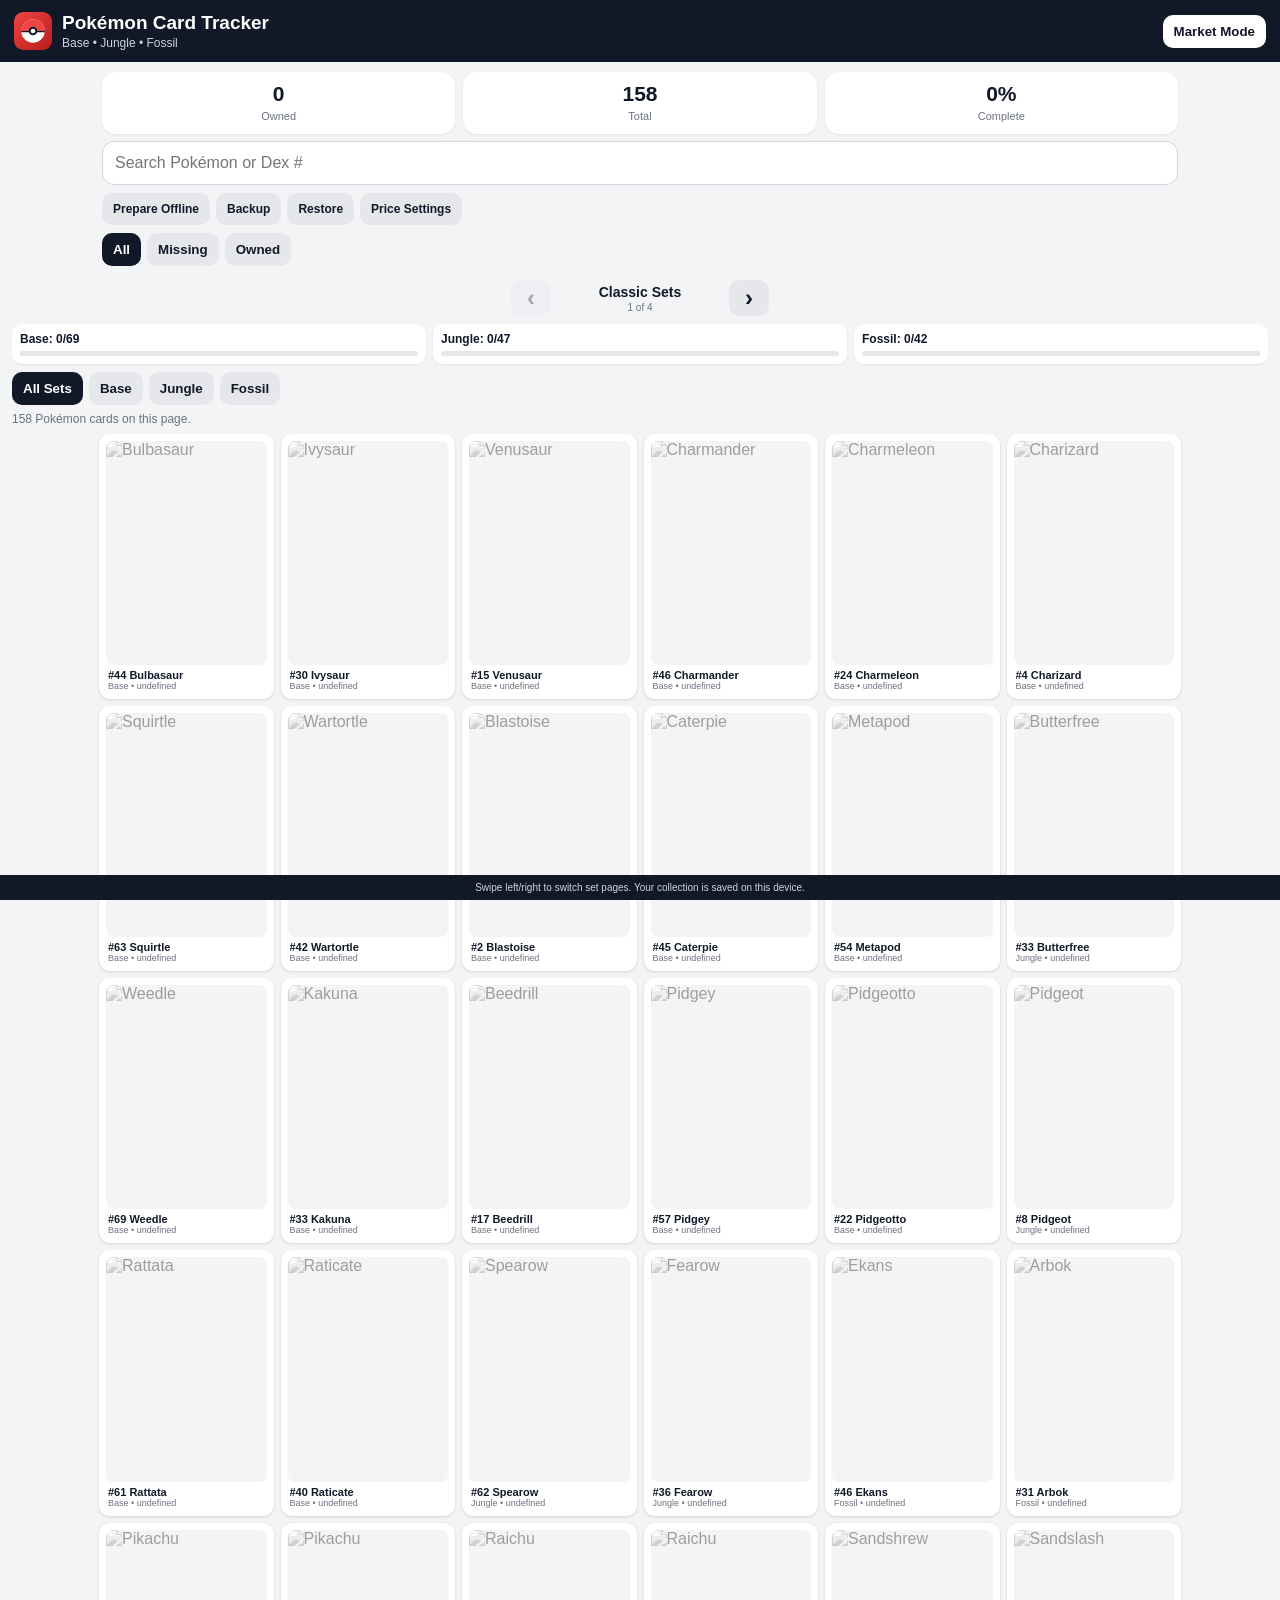
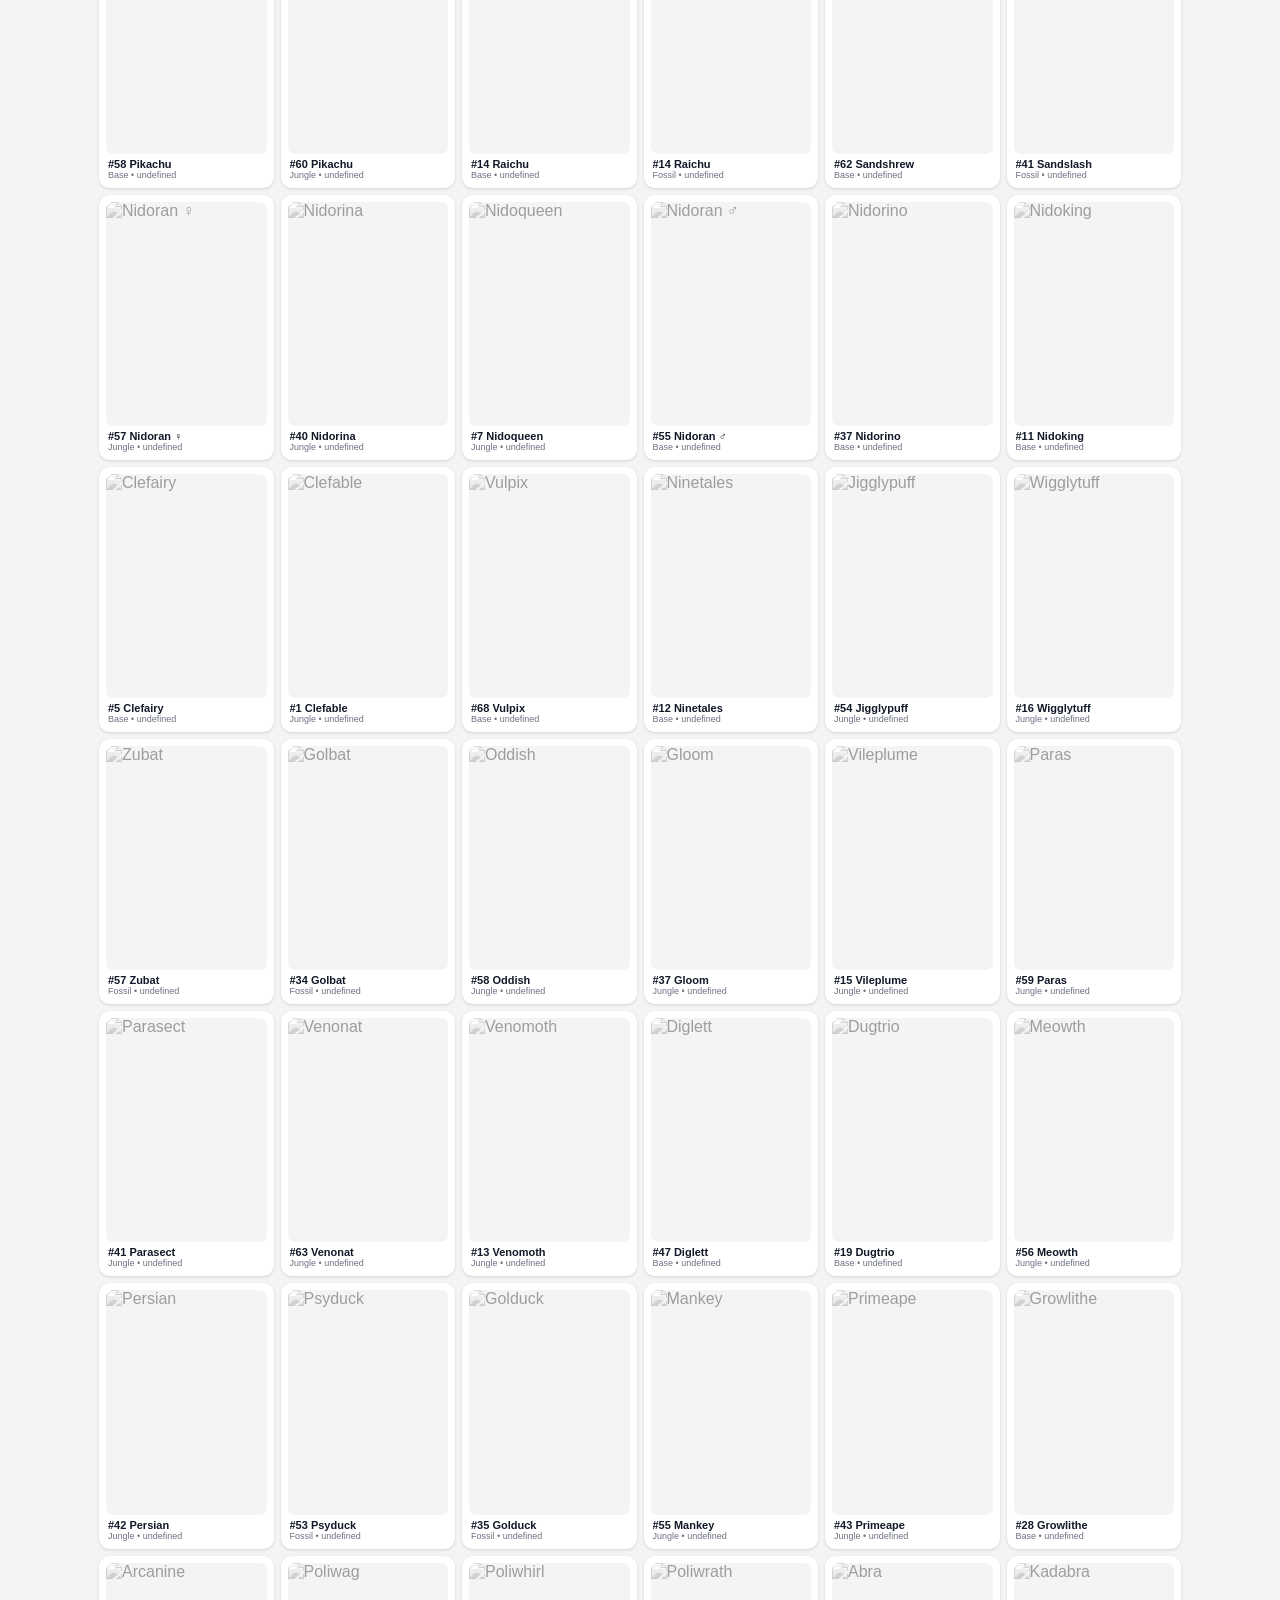
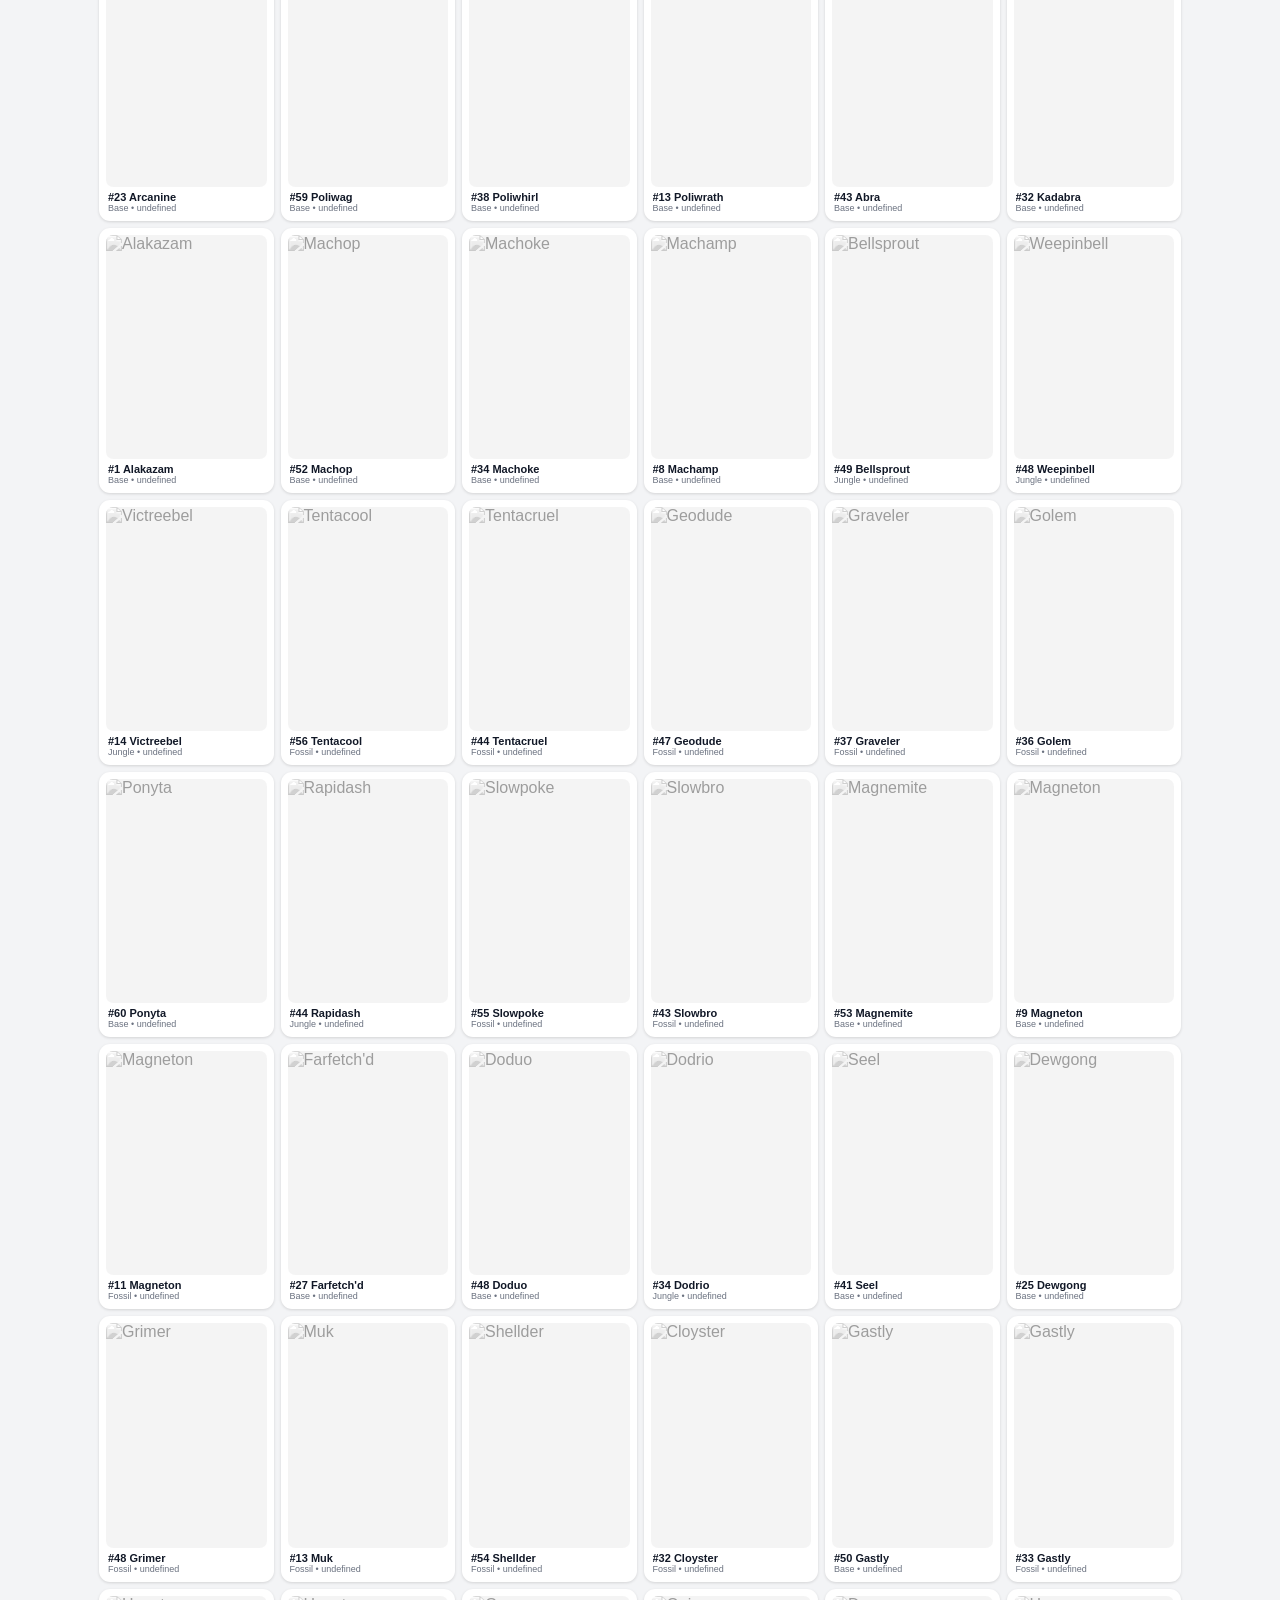
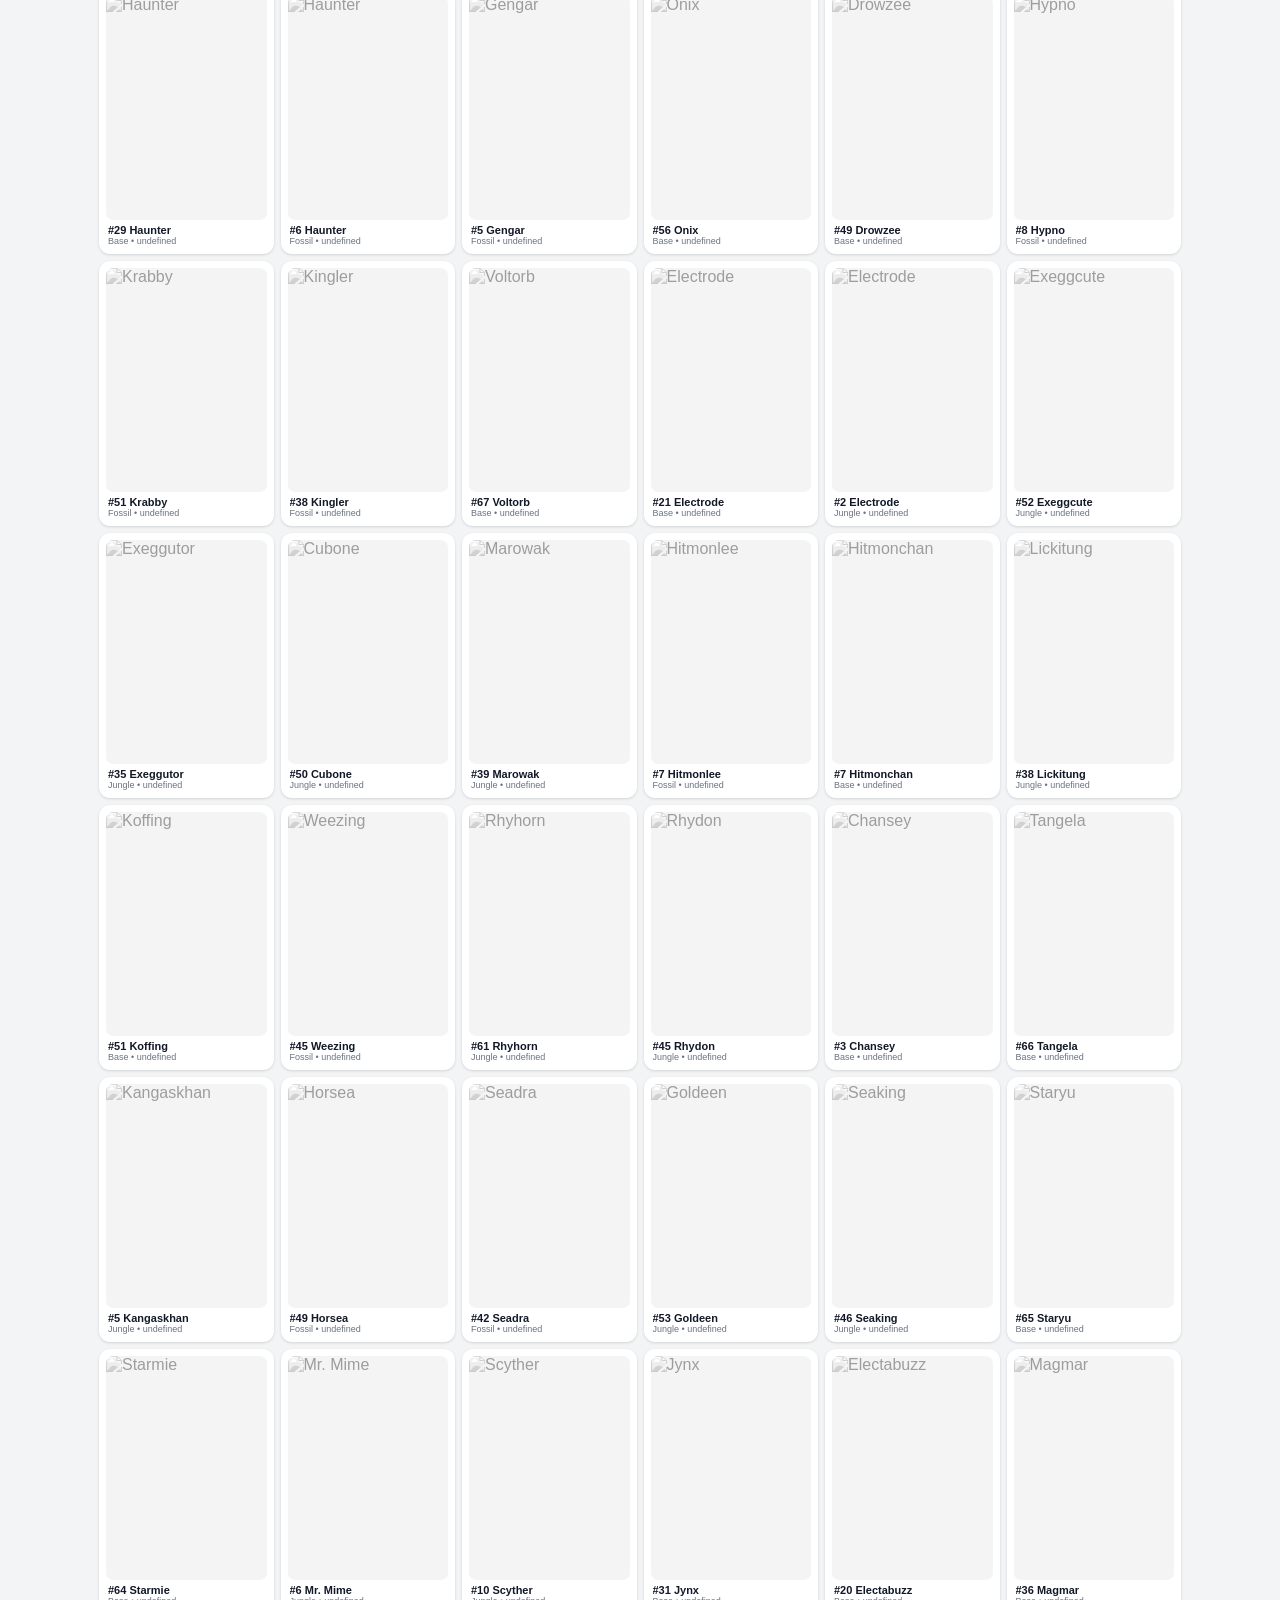
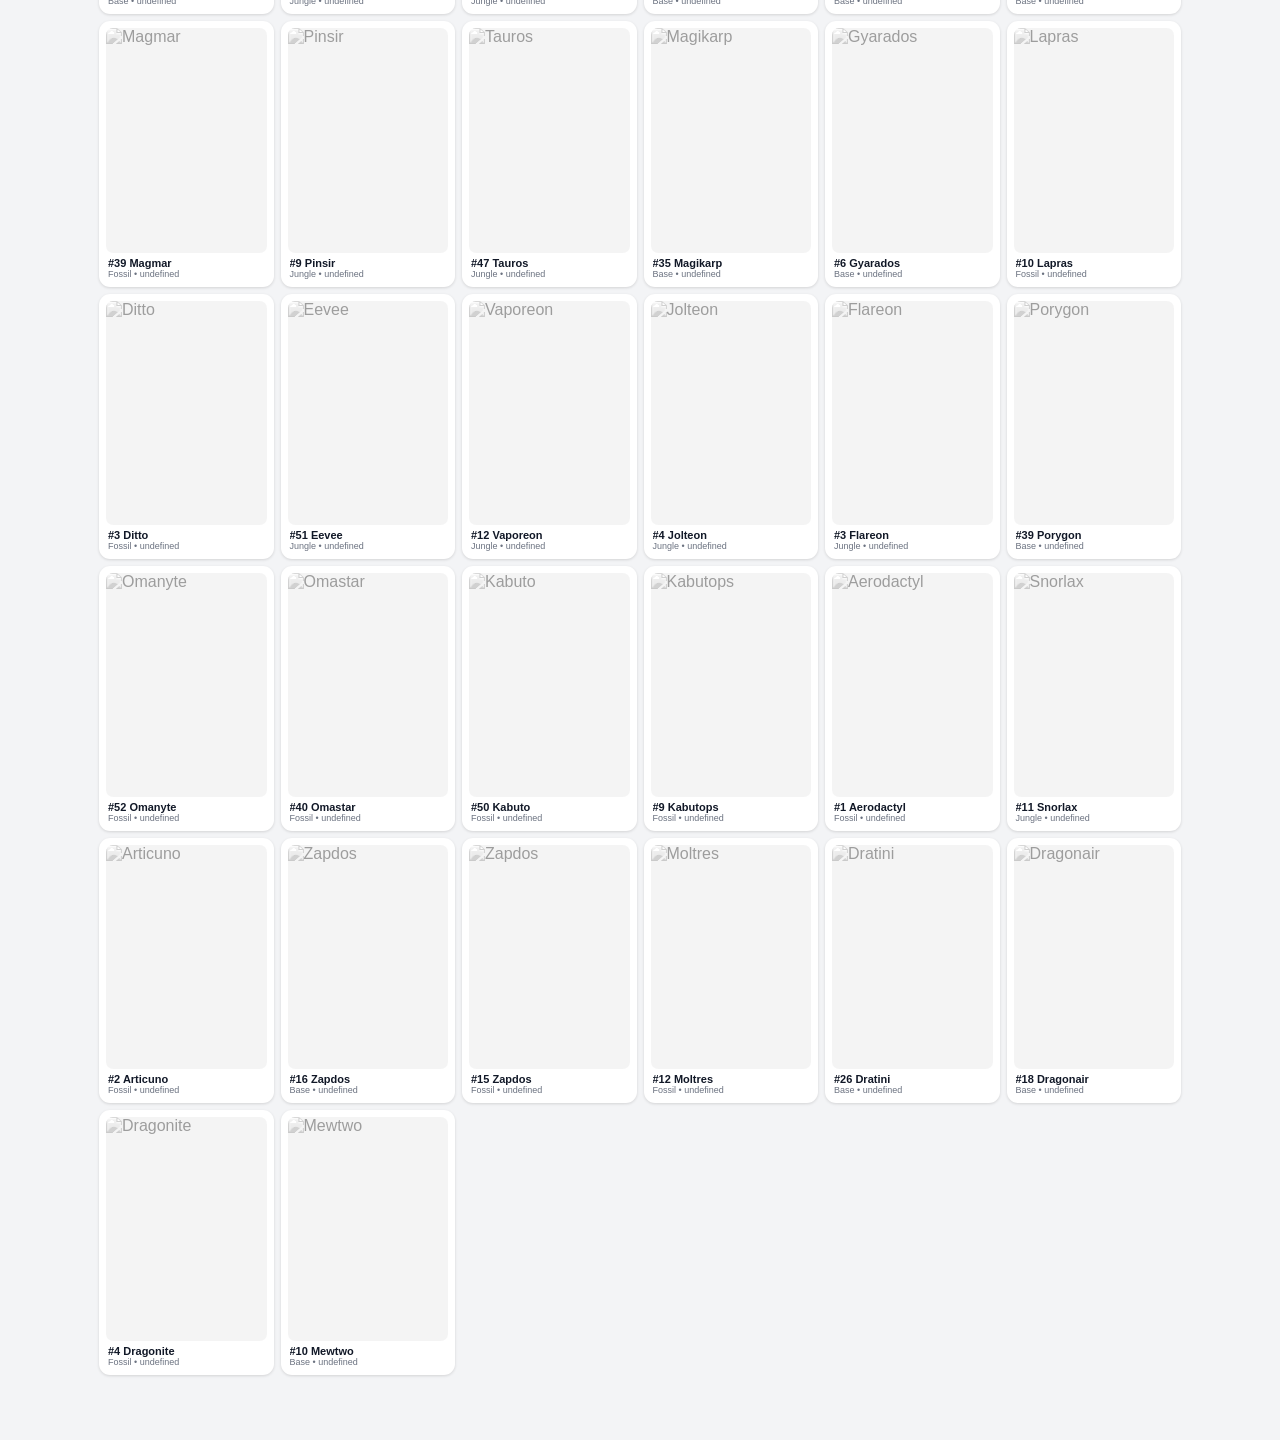
==== commit 74a87483: "Refresh app cache version for trainer ordering" ====
--- a/index.html
+++ b/index.html
@@ -41,4 +41,4 @@
     <a href="https://pkmnprices.com/dashboard" target="_blank" rel="noopener">Open PkmnPrices dashboard</a>
   </section>
 </div>
-<footer id="footer">Swipe left/right to switch set pages. Your collection is saved on this device.</footer><script>(async()=>{try{if(!("serviceWorker"in navigator))return;const KEY="pokemonTrackerForceUpdateV20";if(!localStorage.getItem(KEY)){localStorage.setItem(KEY,"1");const regs=await navigator.serviceWorker.getRegistrations();await Promise.all(regs.map(r=>r.unregister()));location.reload();return}await navigator.serviceWorker.register("./sw.js?v=22",{updateViaCache:"none"});await navigator.serviceWorker.ready}catch(e){}})();</script><script src="app.js?v=19"></script></body></html>+<footer id="footer">Swipe left/right to switch set pages. Your collection is saved on this device.</footer><script>(async()=>{try{if(!("serviceWorker"in navigator))return;const KEY="pokemonTrackerForceUpdateV21";if(!localStorage.getItem(KEY)){localStorage.setItem(KEY,"1");const regs=await navigator.serviceWorker.getRegistrations();await Promise.all(regs.map(r=>r.unregister()));location.reload();return}await navigator.serviceWorker.register("./sw.js?v=23",{updateViaCache:"none"});await navigator.serviceWorker.ready}catch(e){}})();</script><script src="app.js?v=20"></script></body></html>
--- a/styles.css
+++ b/styles.css
@@ -1,3 +1,3 @@
-*{box-sizing:border-box}html,body{margin:0;min-height:100%;font-family:-apple-system,BlinkMacSystemFont,"Segoe UI",sans-serif;background:#f3f4f6;color:#111827}body{overflow-x:hidden}.topbar{position:sticky;top:0;z-index:20;background:#111827;color:white;padding:calc(12px + env(safe-area-inset-top)) max(14px,env(safe-area-inset-left)) 12px;display:flex;justify-content:space-between;align-items:center;gap:10px}.brand{display:flex;align-items:center;gap:10px;min-width:0}.app-icon{width:38px;height:38px;border-radius:9px}.topbar h1{font-size:19px;margin:0}.topbar p{margin:2px 0 0;color:#cbd5e1;font-size:12px}.secondary,.filters button,.page-arrow{border:0;border-radius:10px;padding:9px 11px;font-weight:700;background:#fff;color:#111827;white-space:nowrap}.secondary:active,.filters button:active,.check:active,.page-arrow:active{transform:scale(.97)}.dashboard{display:grid;grid-template-columns:repeat(3,1fr);gap:8px;padding:10px 12px 7px}.stat{background:white;border-radius:14px;padding:10px;text-align:center;box-shadow:0 1px 3px #0001}.stat strong{display:block;font-size:21px}.stat span{font-size:11px;color:#6b7280}.controls{padding:0 12px 7px}.controls input{width:100%;padding:12px;border:1px solid #d1d5db;border-radius:12px;font-size:16px;margin-bottom:8px}.action-row{display:flex;gap:6px;overflow:auto;margin-bottom:8px}.action-row .secondary{background:#e5e7eb;font-size:12px}.filters{display:flex;gap:6px;overflow:auto;padding-bottom:3px}.filters button{background:#e5e7eb}.filters button.active{background:#111827;color:#fff}.pager-nav{display:flex;align-items:center;justify-content:center;gap:14px;padding:4px 12px 8px}.pager-nav>div{text-align:center;min-width:150px}.pager-nav strong{display:block;font-size:14px}.pager-nav span{display:block;color:#6b7280;font-size:10px;margin-top:2px}.page-arrow{background:#e5e7eb;font-size:24px;line-height:24px;width:40px;height:36px;padding:2px}.pager-viewport{width:100%;overflow:hidden;touch-action:pan-y}.pager{display:flex;width:300%;align-items:flex-start;transition:transform .28s ease}.page{flex:0 0 33.333333%;min-width:33.333333%;overflow:hidden}.set-progress{display:grid;grid-template-columns:repeat(3,1fr);gap:7px;padding:0 12px 8px}.set-box{background:white;border-radius:10px;padding:8px;font-size:11px;box-shadow:0 1px 2px #0001}.set-box strong{display:block;font-size:12px}.bar{height:5px;background:#e5e7eb;border-radius:9px;overflow:hidden;margin-top:5px}.bar i{display:block;height:100%;background:#22c55e}.set-tabs{padding:0 12px 4px}.status{padding:3px 12px 8px;color:#6b7280;font-size:12px}.grid{display:grid;grid-template-columns:repeat(3,minmax(0,1fr));gap:7px;padding:0 9px 65px}.card-section{padding:0 9px 10px}.card-section h2{font-size:15px;margin:6px 3px 8px}.grid-section{display:grid;grid-template-columns:repeat(3,minmax(0,1fr));gap:7px}.card{background:white;border-radius:11px;padding:5px;box-shadow:0 1px 3px #0002;position:relative;border:2px solid transparent;cursor:pointer}.card.missing img{filter:grayscale(1);opacity:.42}.card.owned{border-color:#22c55e}.card img{width:100%;display:block;border-radius:7px;aspect-ratio:.716;object-fit:cover;background:#e5e7eb}.card .info{padding:4px 2px 1px}.name{font-size:11px;font-weight:700;white-space:nowrap;overflow:hidden;text-overflow:ellipsis}.meta{font-size:9px;color:#6b7280}.check{position:absolute;right:6px;top:6px;width:25px;height:25px;border-radius:50%;border:0;background:#fff;box-shadow:0 1px 4px #0004;font-size:15px}.owned .check{background:#22c55e;color:white}.empty{grid-column:1/-1;text-align:center;padding:40px 20px;color:#6b7280}.market .set-progress{display:none}.market .controls{padding-bottom:5px}.market .grid{grid-template-columns:1fr;padding:0 8px 65px;gap:5px}.market .grid-section{grid-template-columns:1fr;gap:5px}.market .card{display:grid;grid-template-columns:56px 1fr auto;align-items:center;gap:9px;padding:5px}.market .card img{width:56px;height:78px;aspect-ratio:auto}.market .card .info{padding:0}.market .name{font-size:14px}.market .meta{font-size:11px}.market .check{position:static;width:40px;height:40px;font-size:21px}.market .card.missing .check{background:#e5e7eb}.market .card.owned .check{background:#22c55e}footer{position:fixed;bottom:0;left:0;right:0;background:#111827;color:#d1d5db;padding:7px 12px;text-align:center;font-size:10px;z-index:19}@media(min-width:700px){.grid{grid-template-columns:repeat(6,minmax(0,1fr));max-width:1100px;margin:auto}.grid-section{grid-template-columns:repeat(6,minmax(0,1fr));max-width:1100px;margin:auto}.controls,.dashboard,.pager-nav{max-width:1100px;margin:auto}.market .grid{grid-template-columns:repeat(2,minmax(0,1fr));max-width:900px}.market .card{grid-template-columns:70px 1fr auto}.market .card img{width:70px;height:98px}}
+*{box-sizing:border-box}html,body{margin:0;min-height:100%;font-family:-apple-system,BlinkMacSystemFont,"Segoe UI",sans-serif;background:#f3f4f6;color:#111827}body{overflow-x:hidden}.topbar{position:sticky;top:0;z-index:20;background:#111827;color:white;padding:calc(12px + env(safe-area-inset-top)) max(14px,env(safe-area-inset-left)) 12px;display:flex;justify-content:space-between;align-items:center;gap:10px}.brand{display:flex;align-items:center;gap:10px;min-width:0}.app-icon{width:38px;height:38px;border-radius:9px}.topbar h1{font-size:19px;margin:0}.topbar p{margin:2px 0 0;color:#cbd5e1;font-size:12px}.secondary,.filters button,.page-arrow{border:0;border-radius:10px;padding:9px 11px;font-weight:700;background:#fff;color:#111827;white-space:nowrap}.secondary:active,.filters button:active,.check:active,.page-arrow:active{transform:scale(.97)}.dashboard{display:grid;grid-template-columns:repeat(3,1fr);gap:8px;padding:10px 12px 7px}.stat{background:white;border-radius:14px;padding:10px;text-align:center;box-shadow:0 1px 3px #0001}.stat strong{display:block;font-size:21px}.stat span{font-size:11px;color:#6b7280}.controls{padding:0 12px 7px}.controls input{width:100%;padding:12px;border:1px solid #d1d5db;border-radius:12px;font-size:16px;margin-bottom:8px}.action-row{display:flex;gap:6px;overflow:auto;margin-bottom:8px}.action-row .secondary{background:#e5e7eb;font-size:12px}.filters{display:flex;gap:6px;overflow:auto;padding-bottom:3px}.filters button{background:#e5e7eb}.filters button.active{background:#111827;color:#fff}.pager-nav{display:flex;align-items:center;justify-content:center;gap:14px;padding:4px 12px 8px}.pager-nav>div{text-align:center;min-width:150px}.pager-nav strong{display:block;font-size:14px}.pager-nav span{display:block;color:#6b7280;font-size:10px;margin-top:2px}.page-arrow{background:#e5e7eb;font-size:24px;line-height:24px;width:40px;height:36px;padding:2px}.pager-viewport{width:100%;overflow:hidden;touch-action:pan-y}.pager{display:flex;width:400%;align-items:flex-start;transition:transform .28s ease}.page{flex:0 0 25%;min-width:25%;overflow:hidden}.set-progress{display:grid;grid-template-columns:repeat(3,1fr);gap:7px;padding:0 12px 8px}.set-box{background:white;border-radius:10px;padding:8px;font-size:11px;box-shadow:0 1px 2px #0001}.set-box strong{display:block;font-size:12px}.bar{height:5px;background:#e5e7eb;border-radius:9px;overflow:hidden;margin-top:5px}.bar i{display:block;height:100%;background:#22c55e}.set-tabs{padding:0 12px 4px}.status{padding:3px 12px 8px;color:#6b7280;font-size:12px}.grid{display:grid;grid-template-columns:repeat(3,minmax(0,1fr));gap:7px;padding:0 9px 65px}.card-section{padding:0 9px 10px}.card-section h2{font-size:15px;margin:6px 3px 8px}.grid-section{display:grid;grid-template-columns:repeat(3,minmax(0,1fr));gap:7px}.card{background:white;border-radius:11px;padding:5px;box-shadow:0 1px 3px #0002;position:relative;border:2px solid transparent;cursor:pointer}.card.missing img{filter:grayscale(1);opacity:.42}.card.owned{border-color:#22c55e}.card img{width:100%;display:block;border-radius:7px;aspect-ratio:.716;object-fit:cover;background:#e5e7eb}.card .info{padding:4px 2px 1px}.name{font-size:11px;font-weight:700;white-space:nowrap;overflow:hidden;text-overflow:ellipsis}.meta{font-size:9px;color:#6b7280}.check{position:absolute;right:6px;top:6px;width:25px;height:25px;border-radius:50%;border:0;background:#fff;box-shadow:0 1px 4px #0004;font-size:15px}.owned .check{background:#22c55e;color:white}.empty{grid-column:1/-1;text-align:center;padding:40px 20px;color:#6b7280}.market .set-progress{display:none}.market .controls{padding-bottom:5px}.market .grid{grid-template-columns:1fr;padding:0 8px 65px;gap:5px}.market .grid-section{grid-template-columns:1fr;gap:5px}.market .card{display:grid;grid-template-columns:56px 1fr auto;align-items:center;gap:9px;padding:5px}.market .card img{width:56px;height:78px;aspect-ratio:auto}.market .card .info{padding:0}.market .name{font-size:14px}.market .meta{font-size:11px}.market .check{position:static;width:40px;height:40px;font-size:21px}.market .card.missing .check{background:#e5e7eb}.market .card.owned .check{background:#22c55e}footer{position:fixed;bottom:0;left:0;right:0;background:#111827;color:#d1d5db;padding:7px 12px;text-align:center;font-size:10px;z-index:19}@media(min-width:700px){.grid{grid-template-columns:repeat(6,minmax(0,1fr));max-width:1100px;margin:auto}.grid-section{grid-template-columns:repeat(6,minmax(0,1fr));max-width:1100px;margin:auto}.controls,.dashboard,.pager-nav{max-width:1100px;margin:auto}.market .grid{grid-template-columns:repeat(2,minmax(0,1fr));max-width:900px}.market .card{grid-template-columns:70px 1fr auto}.market .card img{width:70px;height:98px}}
 .modal{display:none;position:fixed;inset:0;z-index:100}.modal.open{display:block}.modal-backdrop{position:absolute;inset:0;background:#0009;backdrop-filter:blur(2px)}.modal-panel{position:absolute;left:50%;top:50%;transform:translate(-50%,-50%);width:min(92vw,520px);max-height:88vh;overflow:auto;background:#fff;border-radius:18px;padding:18px;box-shadow:0 20px 60px #0006}.modal-close{position:absolute;right:10px;top:8px;border:0;background:#e5e7eb;border-radius:50%;width:34px;height:34px;font-size:25px;line-height:30px;z-index:2}.modal-card-head{display:grid;grid-template-columns:115px 1fr;gap:16px;align-items:center;padding-right:35px}.modal-card-head img{width:115px;aspect-ratio:.716;object-fit:cover;border-radius:10px;background:#e5e7eb}.modal-title{font-size:20px;font-weight:800;line-height:1.2}.modal-meta{font-size:12px;color:#6b7280;margin:5px 0 12px}.ownership-btn{border:0;border-radius:10px;padding:10px 13px;font-weight:800;background:#111827;color:#fff}.ownership-btn.owned{background:#22c55e}.price-box{margin-top:16px;background:#f3f4f6;border-radius:14px;padding:13px}.price-heading{display:flex;justify-content:space-between;align-items:center;gap:8px}.price-heading strong{font-size:16px}.price-heading span{font-size:10px;color:#6b7280}.price-controls{margin:10px 0}.price-controls label{font-size:11px;color:#6b7280;font-weight:700}.price-controls select,.price-setup input,.settings-panel input{width:100%;margin-top:4px;padding:10px;border:1px solid #d1d5db;border-radius:9px;background:#fff;font-size:14px}.price-rows{display:grid;gap:5px}.price-row{display:grid;grid-template-columns:1fr auto;gap:10px;align-items:center;background:#fff;border-radius:9px;padding:9px 10px}.price-condition{font-size:12px;font-weight:700}.price-value{font-size:14px;font-weight:800}.price-missing{font-size:12px;color:#9ca3af}.price-loading{font-size:12px;color:#6b7280;padding:12px 2px}.price-source{font-size:10px;color:#6b7280;margin-top:9px}.price-setup{margin-top:12px;padding:12px;background:#fff7ed;border:1px solid #fed7aa;border-radius:12px}.price-setup p,.settings-copy{font-size:12px;color:#6b7280;line-height:1.4}.price-setup button{margin-top:7px}.price-setup a,.settings-panel a{display:block;margin-top:9px;font-size:12px}.settings-panel{display:flex;flex-direction:column;gap:8px}.settings-panel .modal-title{margin-right:35px}.danger{background:#fee2e2}.market .card{cursor:pointer}.market .check{pointer-events:none}
 @media(max-width:380px){.modal-card-head{grid-template-columns:92px 1fr}.modal-card-head img{width:92px}}
